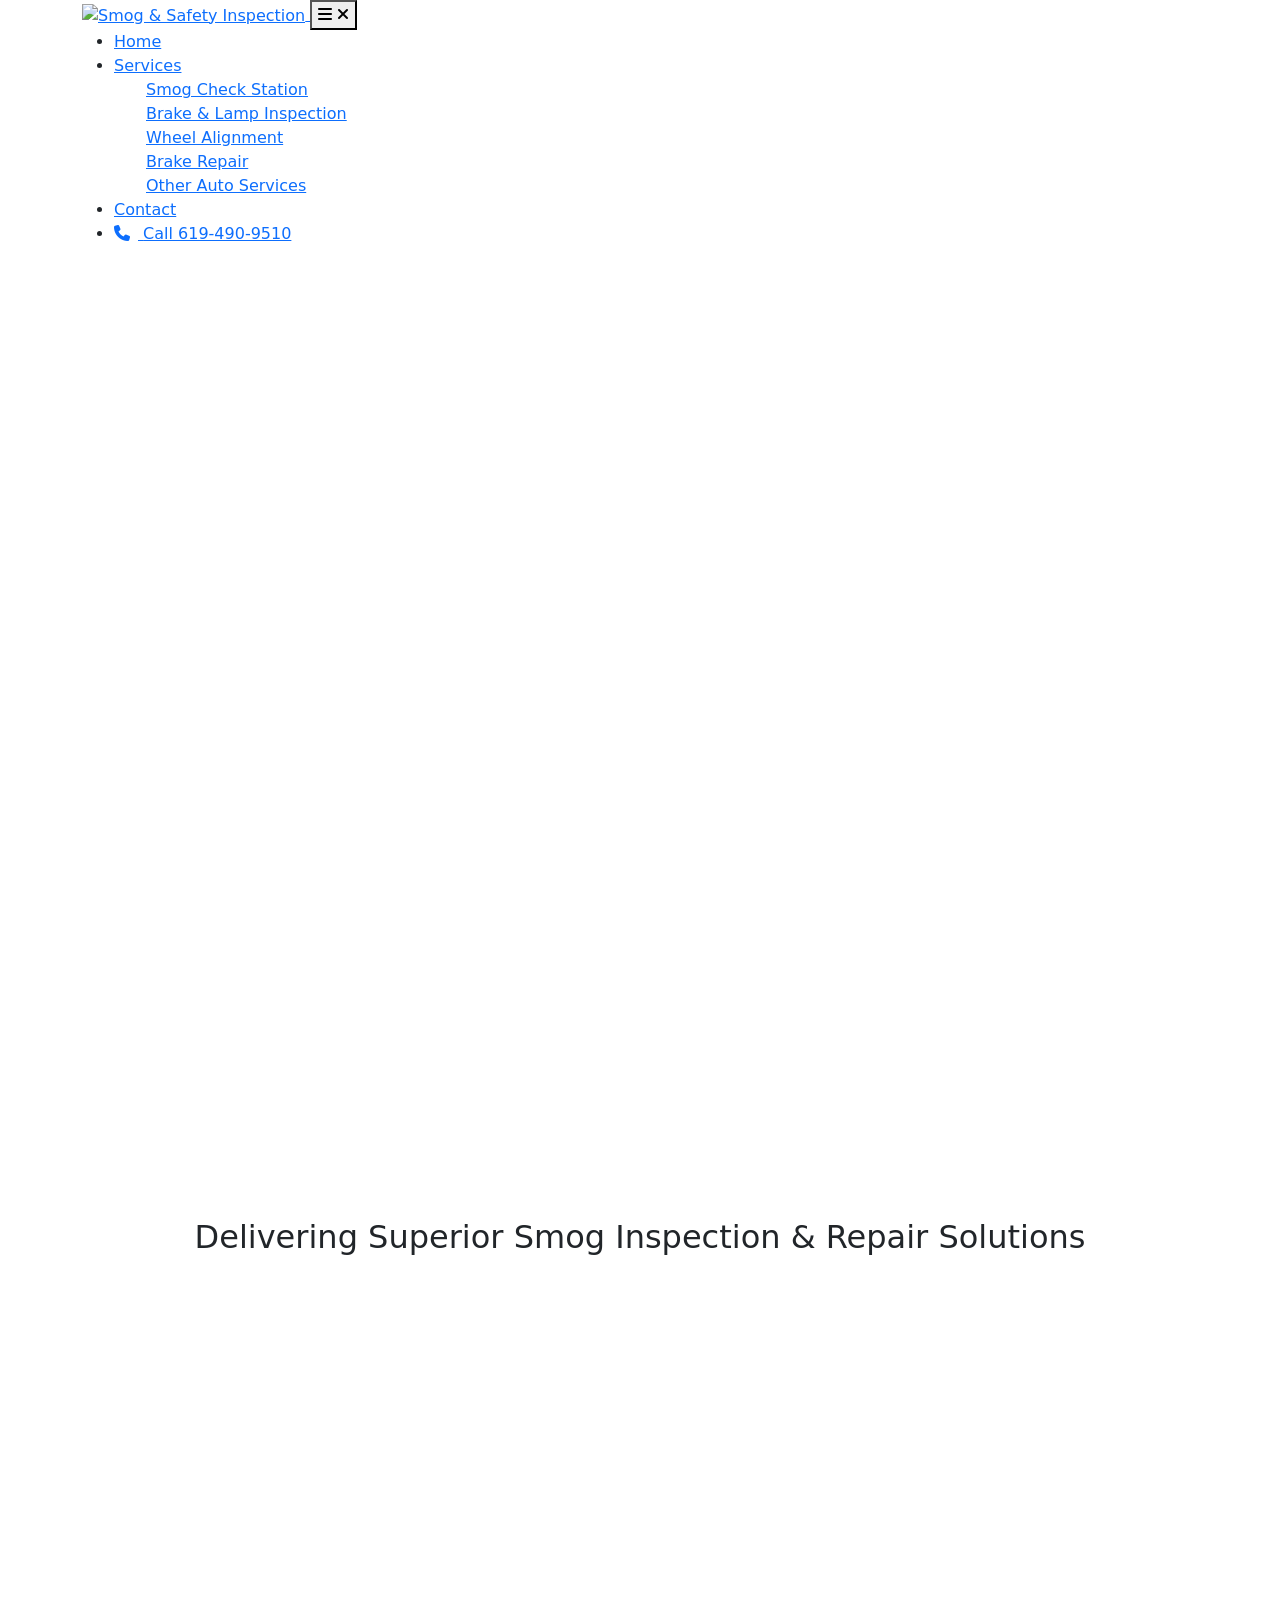
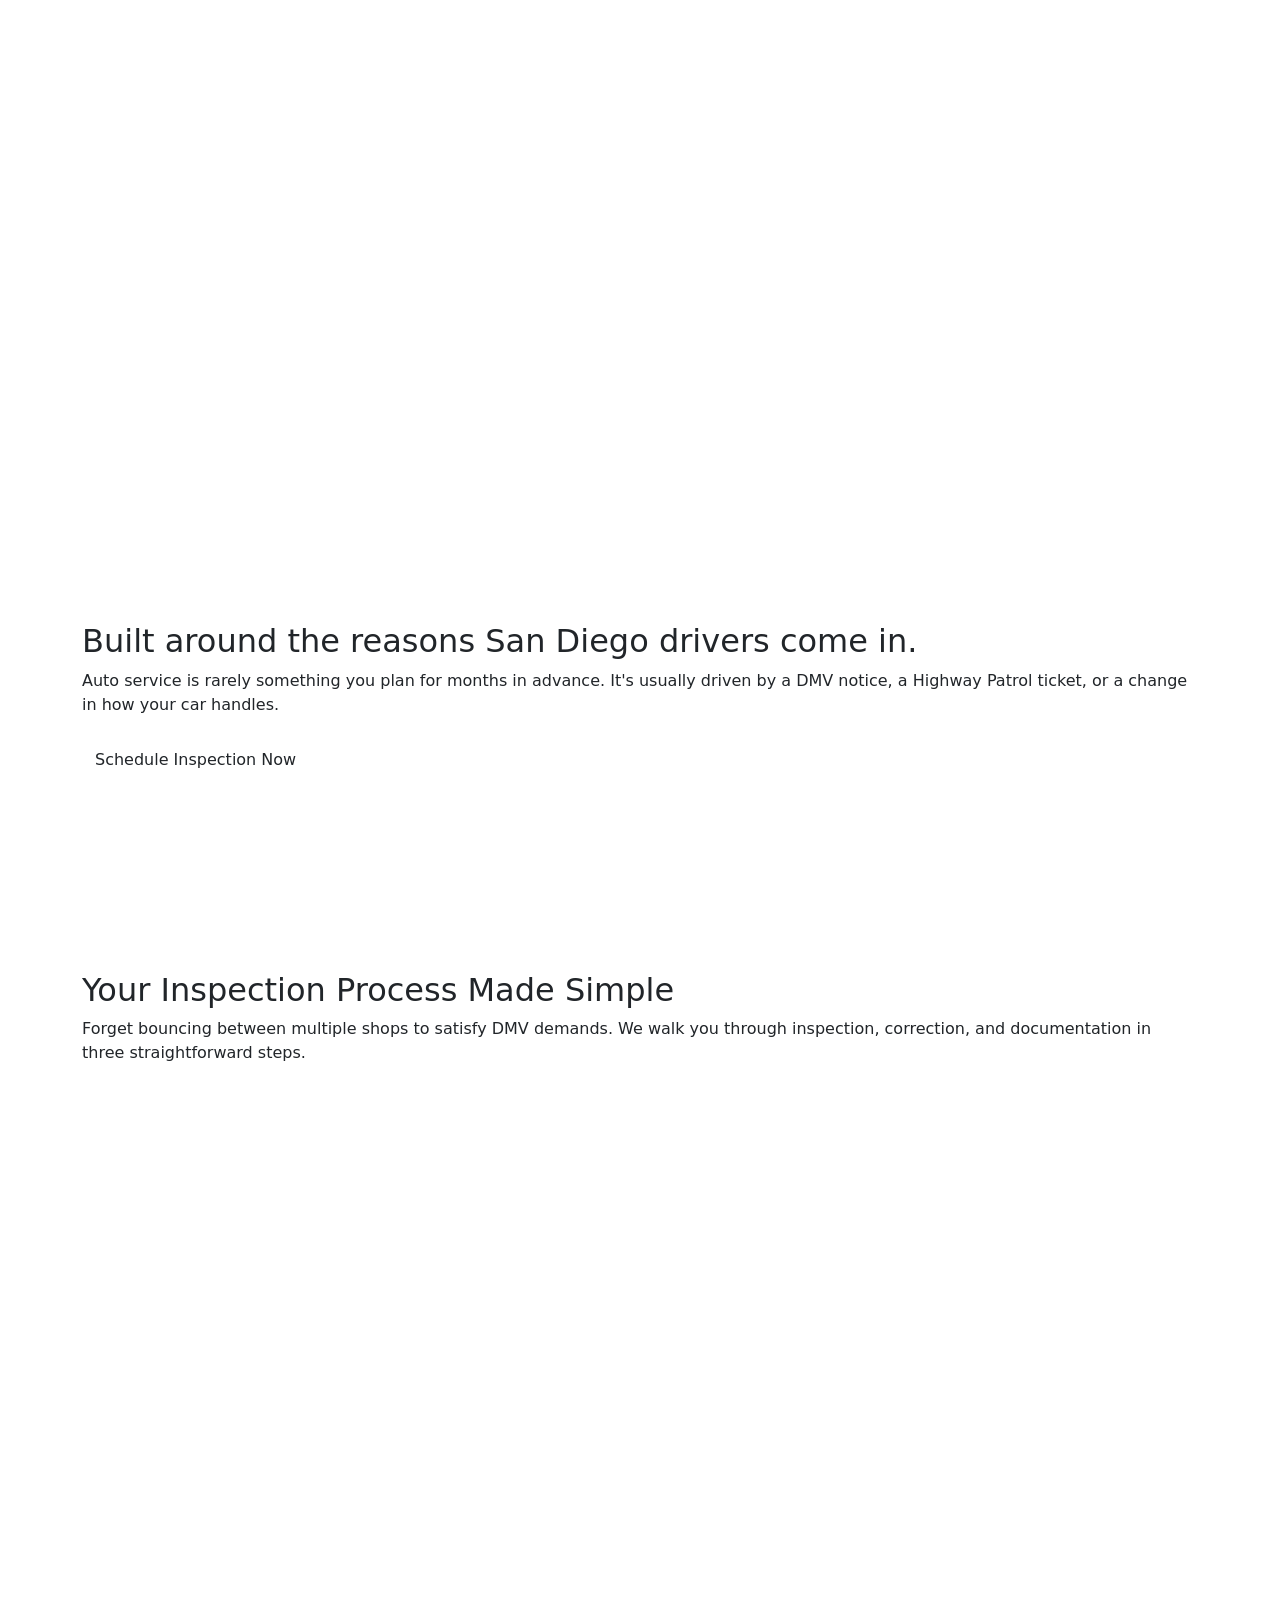
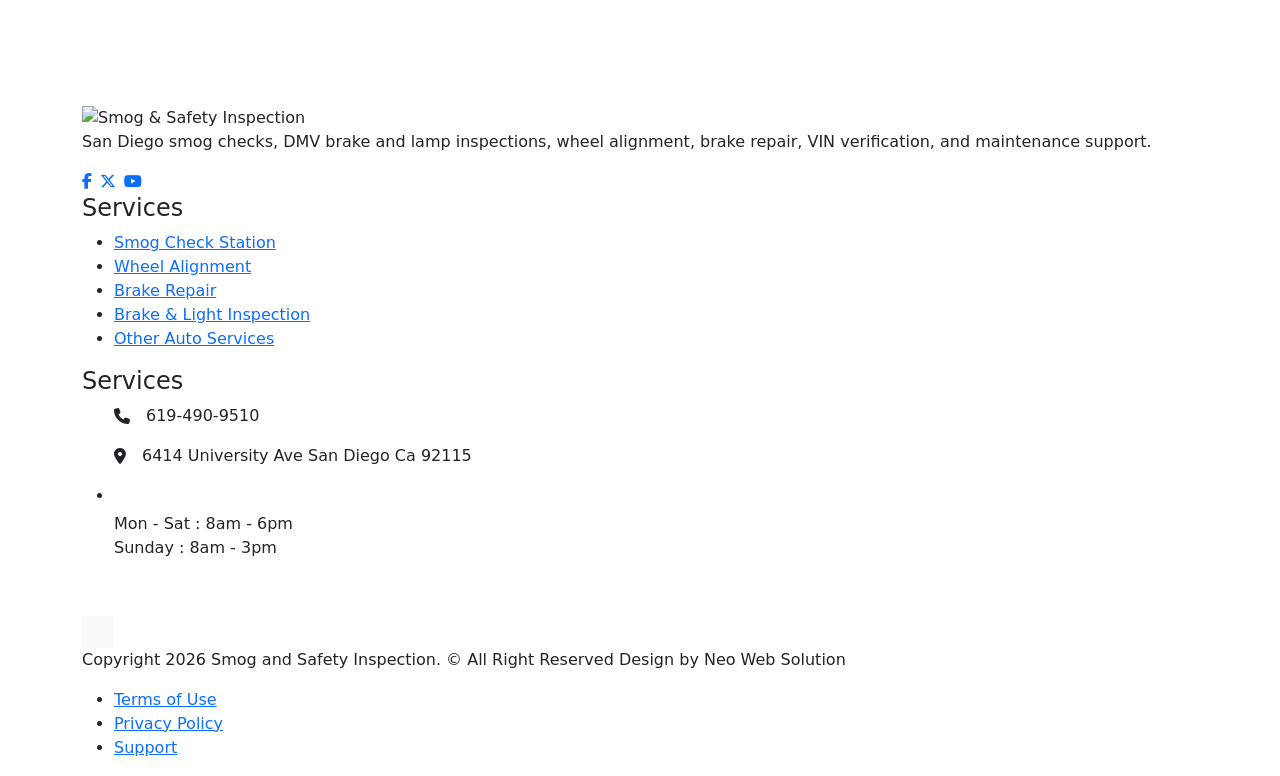
==== index.html @ 1132e5e1 "Add files via upload" ====
<!DOCTYPE html>
<html lang="en">

<head>
  <meta charset="UTF-8">
  <meta name="viewport" content="width=device-width, initial-scale=1.0">
  <title>San Diego STAR Smog Check &amp; Brake &amp; Lamp Inspection | Smog And Safety Inspection</title>
  <meta name="description"
    content="Certified STAR smog checks, DMV brake and lamp inspections, wheel alignment, and auto repairs in San Diego, CA. Quality service done quickly and right.">
  <link href="https://cdn.jsdelivr.net/npm/bootstrap@5.3.3/dist/css/bootstrap.min.css" rel="stylesheet"
    integrity="sha384-QWTKZyjpPEjISv5WaRU9OFeRpok6YctnYmDr5pNlyT2bRjXh0JMhjY6hW+ALEwIH" crossorigin="anonymous">
  <link href="https://unpkg.com/aos@2.3.1/dist/aos.css" rel="stylesheet">
  <link href="https://cdnjs.cloudflare.com/ajax/libs/font-awesome/6.6.0/css/all.min.css" rel="stylesheet">
  <link rel="stylesheet" href="assets/css/index.css?v=1.2">
  <style>
    .hero-stacked {
      background-image: url(assets/images/hero_all.png);
      background-attachment: fixed;
      background-position: center;
      background-repeat: no-repeat;
      background-size: cover;
      position: relative;
      height: 70vh;
    }
  </style>
</head>

<body>

  <!-- Sticky Header Navigation -->
  <header>
    <div class="container nav-container">
      <a href="home.html" class="logo" id="logo-link">
        <img src="assets/images/logo.png" alt="Smog &amp; Safety Inspection" class="header-logo-img">
      </a>

      <button class="menu-toggle" aria-label="Toggle Menu" aria-expanded="false" id="menu-btn">
        <i class="fa-solid fa-bars burger-icon"></i>
        <i class="fa-solid fa-xmark close-icon d-none-init"></i>
      </button>

      <ul class="nav-menu" id="menu-list">
        <li class="nav-item active"><a href="home.html">Home</a></li>
        <li class="nav-item nav-dropdown" id="dropdown-menu">
          <a href="#">Services</a>
          <ul class="nav-dropdown-menu">
            <li class="dropdown-item"><a href="smog-check-station.html">Smog Check Station</a></li>
            <li class="dropdown-item"><a href="brake-and-lamp-inspection.html">Brake &amp; Lamp Inspection</a></li>
            <li class="dropdown-item"><a href="wheel-alignment.html">Wheel Alignment</a></li>
            <li class="dropdown-item"><a href="brake-repair.html">Brake Repair</a></li>
            <li class="dropdown-item"><a href="other-auto-services.html">Other Auto Services</a></li>
          </ul>
        </li>
        <li class="nav-item "><a href="contact.html">Contact</a></li>
        <li class="nav-item-cta">
          <a href="tel:619-490-9510" class="cta-header-btn" id="phone-cta">
            <i class="fa-solid fa-phone me-2"></i>
            <span>Call 619-490-9510</span>
          </a>
        </li>
      </ul>
    </div>
  </header>

  <!-- Hero Section -->
  <section class="hero-stacked" id="home-hero">
  </section>

  <section class="container pt-5">
    <div class="hero-inner-content" data-aos="fade-up">
      <div class="hero-subtitle-text">
        San Diego smog and DMV services</div>
      <h1 class="hero-title-text">
        Smog And Safety Inspection</h1>
      <p class="hero-desc-text">
        Fast help for drivers who need DMV smog testing, brake and lamp inspection, wheel alignment, brake repair,
        VIN verification, and maintenance support from one local shop.
      </p>

      <div class="badge-pill-container" class="badge-pill-container d-flex flex-wrap gap-2 mb-4">
        <div class="badge-pill"
          class="badge-pill bg-white-opacity border-white-opacity text-white px-3 py-2 rounded fs-7">
          <span>Licensed &amp; Certified</span>
        </div>
        <div class="badge-pill"
          class="badge-pill bg-white-opacity border-white-opacity text-white px-3 py-2 rounded fs-7">
          <span>Full Service DMV Provider</span>
        </div>
        <div class="badge-pill"
          class="badge-pill bg-white-opacity border-white-opacity text-white px-3 py-2 rounded fs-7">
          <span>6414 University Ave, San Diego, CA 92115</span>
        </div>
      </div>

      <div class="btn-group" class="btn-group d-flex gap-3 mb-4">
        <a href="tel:619-490-9510" class="btn btn-primary" id="hero-call-btn"
          class="btn btn-primary fw-bold bg-accent-mint text-bg-dark">Call Us: 619-490-9510</a>
      </div>

    </div>
  </section>

  <!-- Services Section -->
  <section class="section-padding" id="services-section">
    <div class="container">
      <div class="section-title-wrap text-center">
        <span class="badge">Our Services</span>
        <h2>Delivering Superior Smog Inspection &amp; Repair Solutions</h2>
      </div>

      <div class="grid-3">
        <!-- Card 1: Smog Check -->
        <div class="card" data-aos="fade-up" data-aos-delay="0">
          <div class="card-icon u-style-115">
            <svg width="32" height="32" viewBox="0 0 24 24" fill="none" xmlns="http://www.w3.org/2000/svg">
              <path
                d="M19 3H5c-1.1 0-2 .9-2 2v14c0 1.1.9 2 2 2h14c1.1 0 2-.9 2-2V5c0-1.1-.9-2-2-2zm-2 10h-4v4h-2v-4H7v-2h4V7h2v4h4v2z"
                fill="currentColor" />
            </svg>
          </div>
          <h3>Smog Check Station</h3>
          <p>For drivers who need California smog testing, registration renewal support, and clear next steps if the
            inspection finds an issue.</p>
          <a href="smog-check-station.html" class="card-link" id="home-card-smog">
            <span>View service &gt;</span>
          </a>
        </div>

        <!-- Card 2: Wheel Alignment -->
        <div class="card" data-aos="fade-up" data-aos-delay="100">
          <div class="card-icon u-style-115">
            <svg width="32" height="32" viewBox="0 0 24 24" fill="none" xmlns="http://www.w3.org/2000/svg">
              <path
                d="M12 2C6.48 2 2 6.48 2 12s4.48 10 10 10 10-4.48 10-10S17.52 2 12 2zm1 17.93c-3.95-.49-7-3.85-7-7.93 0-.62.08-1.21.21-1.79L9 15v1c0 1.1.9 2 2 2v1.93zm6.9-2.54c-.26-.81-1-1.39-1.9-1.39h-1v-3c0-.55-.45-1-1-1H8v-2h2c.55 0 1-.45 1-1V7h2c1.1 0 2-.9 2-2v-.41c2.93 1.19 5 4.06 5 7.41 0 2.08-.8 3.97-2.1 5.39z"
                fill="currentColor" />
            </svg>
          </div>
          <h3>Wheel Alignment</h3>
          <p>A symptom-led page for drivers who notice pulling, uneven tires, off-center steering, or handling changes
            after road impact.</p>
          <a href="wheel-alignment.html" class="card-link" id="home-card-alignment">
            <span>View service &gt;</span>
          </a>
        </div>

        <!-- Card 3: Brake & Lamp Inspection -->
        <div class="card" data-aos="fade-up" data-aos-delay="200">
          <div class="card-icon u-style-115">
            <svg width="32" height="32" viewBox="0 0 24 24" fill="none" xmlns="http://www.w3.org/2000/svg">
              <path
                d="M12 22c5.52 0 10-4.48 10-10S17.52 2 12 2 2 6.48 2 12s4.48 10 10 10zm1-17.93c3.95.49 7 3.85 7 7.93s-3.05 7.44-7 7.93V4.07z"
                fill="currentColor" />
            </svg>
          </div>
          <h3>Brake &amp; Lamp Inspection</h3>
          <p>Focused inspection support for revived salvage registration, lighting equipment checks, brake condition,
            and related repair paths.</p>
          <a href="brake-and-lamp-inspection.html" class="card-link" id="home-card-brake-lamp">
            <span>View service &gt;</span>
          </a>
        </div>

        <!-- Card 4: Brake Repair -->
        <div class="card" data-aos="fade-up" data-aos-delay="300">
          <div class="card-icon u-style-115">
            <svg width="32" height="32" viewBox="0 0 24 24" fill="none" xmlns="http://www.w3.org/2000/svg">
              <path
                d="M12 2C6.48 2 2 6.48 2 12s4.48 10 10 10 10-4.48 10-10S17.52 2 12 2zm0 18c-3.31 0-6-2.69-6-6s2.69-6 6-6 6 2.69 6 6-2.69 6-6 6z"
                fill="currentColor" />
            </svg>
          </div>
          <h3>Brake Repair</h3>
          <p>Safety-first repair page for brake noise, worn pads, rotor concerns, weak stopping, vibration, and
            DMV-related correction work.</p>
          <a href="brake-repair.html" class="card-link" id="home-card-brake-repair">
            <span>View service &gt;</span>
          </a>
        </div>

        <!-- Card 5: Other Auto Services -->
        <div class="card" data-aos="fade-up" data-aos-delay="400">
          <div class="card-icon u-style-115">
            <svg width="32" height="32" viewBox="0 0 24 24" fill="none" xmlns="http://www.w3.org/2000/svg">
              <path
                d="M22.7 19l-9.1-9.1c.9-2.3.4-5-1.5-6.9-2-2-5-2.4-7.4-1.3L9 6 6 9 1.6 4.3C.5 6.7.9 9.8 2.9 11.8c1.9 1.9 4.6 2.4 6.9 1.5l9.1 9.1c.4.4 1 .4 1.4 0l2.3-2.3c.5-.4.5-1.1.1-1.6z"
                fill="currentColor" />
            </svg>
          </div>
          <h3>Other Auto Services</h3>
          <p>Support for routine maintenance, VIN verification, repair needs discovered during inspection, and broader
            auto service requests.
          </p>
          <a href="other-auto-services.html" class="card-link" id="home-card-other-auto">
            <span>View service &gt;</span>
          </a>
        </div>
        <!-- Card 6: Clean Truck Check -->
        <div class="card" data-aos="fade-up" data-aos-delay="400">
          <div class="card-icon u-style-115">
            <svg width="32" height="32" viewBox="0 0 24 24" fill="none" xmlns="http://www.w3.org/2000/svg">
              <path
                d="M22.7 19l-9.1-9.1c.9-2.3.4-5-1.5-6.9-2-2-5-2.4-7.4-1.3L9 6 6 9 1.6 4.3C.5 6.7.9 9.8 2.9 11.8c1.9 1.9 4.6 2.4 6.9 1.5l9.1 9.1c.4.4 1 .4 1.4 0l2.3-2.3c.5-.4.5-1.1.1-1.6z"
                fill="currentColor" />
            </svg>
          </div>
          <h3>Clean Truck Check</h3>
          <p>Navigating California’s emissions regulations can feel overwhelming. Our experienced team ensures your
            heavy-duty vehicle meets all current Clean Truck Check requirements.
          </p>
          <a href="other-auto-services.html" class="card-link" id="home-card-other-auto">
            <span>View service &gt;</span>
          </a>
        </div>
      </div>
    </div>
  </section>

  <!-- Quick Info Row -->
  <section class="container stats-container mb-5">
    <div class="text-center" data-aos="fade-up" data-aos-delay="100">
      <img src="assets/images/california_license.png" alt="State of California Smog Check License Badge">
    </div>
  </section>

  <!-- Common Driver Checklist -->
  <section class="section-padding u-style-116">
    <div class="container grid-2">
      <div>
        <span class="badge">Common driver needs</span>
        <h2>Built around the reasons San Diego drivers come in.</h2>
        <p class="mb-4">
          Auto service is rarely something you plan for months in advance. It's usually driven by a DMV notice, a
          Highway Patrol ticket, or a change in how your car handles.
        </p>
        <a href="contact.html" class="btn btn-orange u-style-117" id="checklist-cta">Schedule Inspection Now</a>
      </div>
      <div>
        <div class="checklist-grid">
          <div class="checklist-item-box" data-aos="fade-left" data-aos-delay="50">
            <i class="fa-solid fa-circle-check text-primary-blue fs-5 flex-shrink-0 mt-1"></i>
            <span>Revived salvage title check</span>
          </div>
          <div class="checklist-item-box" data-aos="fade-left" data-aos-delay="100">
            <i class="fa-solid fa-circle-check text-primary-blue fs-5 flex-shrink-0 mt-1"></i>
            <span>DMV smog check certificate</span>
          </div>
          <div class="checklist-item-box" data-aos="fade-left" data-aos-delay="150">
            <i class="fa-solid fa-circle-check text-primary-blue fs-5 flex-shrink-0 mt-1"></i>
            <span>DMV brake &amp; light compliance</span>
          </div>
          <div class="checklist-item-box" data-aos="fade-left" data-aos-delay="200">
            <i class="fa-solid fa-circle-check text-primary-blue fs-5 flex-shrink-0 mt-1"></i>
            <span>CHP warning corrections</span>
          </div>
          <div class="checklist-item-box" data-aos="fade-left" data-aos-delay="250">
            <i class="fa-solid fa-circle-check text-primary-blue fs-5 flex-shrink-0 mt-1"></i>
            <span>30/60/90K maintenance</span>
          </div>
          <div class="checklist-item-box" data-aos="fade-left" data-aos-delay="300">
            <i class="fa-solid fa-circle-check text-primary-blue fs-5 flex-shrink-0 mt-1"></i>
            <span>Wheel alignment symptoms</span>
          </div>
        </div>
      </div>
    </div>
  </section>

  <!-- Process Timeline Section -->
  <section class="info-section section-padding" id="process-section">
    <div class="container grid-2">
      <div>
        <span class="badge">How We Work</span>
        <h2>Your Inspection Process Made Simple</h2>
        <p class="mb-4">
          Forget bouncing between multiple shops to satisfy DMV demands. We walk you through inspection, correction, and
          documentation in three straightforward steps.
        </p>
        <ul class="feature-list">
          <li data-aos="fade-up" data-aos-delay="100">
            <i class="fa-solid fa-circle-check text-primary-blue fs-5 flex-shrink-0 mt-1"></i>
            <div>
              <strong>1. Bring Vehicle &amp; Paperwork</strong>
              <p>Drive in with your DMV letters, CHP registration warnings, or current failed certificates.</p>
            </div>
          </li>
          <li data-aos="fade-up" data-aos-delay="200">
            <i class="fa-solid fa-circle-check text-primary-blue fs-5 flex-shrink-0 mt-1"></i>
            <div>
              <strong>2. Certified Diagnostic &amp; Test</strong>
              <p>Our certified technicians execute visual, functional, and tailpipe checks immediately.</p>
            </div>
          </li>
          <li data-aos="fade-up" data-aos-delay="300">
            <i class="fa-solid fa-circle-check text-primary-blue fs-5 flex-shrink-0 mt-1"></i>
            <div>
              <strong>3. Direct DMV Update</strong>
              <p>We transmit smog data directly to the DMV system, providing you with certificates for smooth
                completion.</p>
            </div>
          </li>
        </ul>
      </div>

      <div class="info-panel" data-aos="fade-left">
        <h3>Operational Hours</h3>
        <ul class="hours-list">
          <li>
            <span class="hours-day">Monday - Saturday</span>
            <span class="hours-time">8:00 AM - 6:00 PM</span>
          </li>
          <li>
            <span class="hours-day">Sunday</span>
            <span class="hours-time">8:00 AM - 3:00 PM</span>
          </li>
        </ul>
        <div class="mt-4">
          <a href="tel:619-490-9510" class="btn btn-orange w-100" id="hours-call-cta">Call Us Direct to
            Confirm Queue</a>
        </div>
      </div>
    </div>
  </section>

  <!-- Who We Are Section -->
  <section class="section-padding info-section">
    <div class="container">
      <div class="row align-items-center g-5">

        <!-- Left Column: Content -->
        <div class="col-lg-7" data-aos="fade-right">
          <span class="badge">Who We Are</span>
          <h2 class="mt-2 mb-3">Smog &amp; Repair Services You Can Rely On</h2>
          <p>
            Introducing Smog And Safety Inspection, your trusted choice in San Diego County. For over 12 years, we've
            been serving San Diego, CA, renowned for our swift and efficient smog testing services. With a sole focus on
            smog testing, we offer short wait times, no appointments necessary (though available upon request), and an
            enticing deal: $46.75 Smog Coupon Pass or a free retest for 2000 and newer vehicles within 30 days of the
            initial test, with an additional $8.25 certificate fee. For 1999 and older vehicles, add $10. This exclusive
            offer, not combinable with other coupons, requires coupon presentation. We cover all your smog testing
            needs, including DMV Smog Inspection and Diesel Smog Check. Trust us for your smog testing needs in San
            Diego County.
          </p>
          <div class="d-flex flex-wrap gap-3 mt-4">
            <div class="footer-badge-cali">
              <div class="star-badge-cali-title">State of California</div>
              <div class="star-badge-cali-subtitle">Licensed</div>
              <div class="star-badge-cali-bold">SMOG CHECK</div>
              <div class="star-badge-cali-footer">TEST &amp; REPAIR STATION</div>
            </div>
          </div>
        </div>

        <!-- Right Column: Image -->
        <div class="col-lg-5" data-aos="fade-left">
          <img src="assets/images/smog-check-station-1.jpg" alt="Smog and Safety Inspection Technicians"
            class="img-fluid rounded shadow-lg">
        </div>

      </div>
    </div>
  </section>

  <!-- Accordion FAQ Section -->
  <section class="section-padding" id="faq-section">
    <div class="container grid-2 u-style-119" data-aos="fade-up">
      <div>
        <span class="badge">Common questions</span>
        <h2>Learn More About Safety Inspections</h2>
        <p class="u-style-120">
          Have questions about your upcoming California DMV inspection? Check our answers below or give our technicians
          a direct call.
        </p>
        <a href="tel:619-490-9510" class="btn btn-orange u-style-117" id="faq-call-cta">Speak With a Technician</a>
      </div>
      <div>
        <div class="accordion" data-aos="fade-left">
          <!-- Item 1 -->
          <div class="accordion-item">
            <div class="accordion-header">
              <h4>Who needs a smog inspection in California?</h4>
              <div class="accordion-icon">&#9662;</div>
            </div>
            <div class="accordion-content">
              <p>Most California vehicles need a smog inspection during registration renewal or when entering the state.
                Some newer models and special vehicle classes may be exempt.</p>
            </div>
          </div>
          <!-- Item 2 -->
          <div class="accordion-item">
            <div class="accordion-header">
              <h4>When is a brake and lamp inspection needed?</h4>
              <div class="accordion-icon">&#9662;</div>
            </div>
            <div class="accordion-content">
              <p>Brake and lamp inspections are commonly needed for revived salvage title work and may also come up
                during DMV or CHP follow-up situations.</p>
            </div>
          </div>
          <!-- Item 3 -->
          <div class="accordion-item">
            <div class="accordion-header">
              <h4>What are common signs of wheel alignment problems?</h4>
              <div class="accordion-icon">&#9662;</div>
            </div>
            <div class="accordion-content">
              <p>Pulling to one side, uneven tire wear, an off-center steering wheel, and poor handling are common
                reasons to schedule an alignment check.</p>
            </div>
          </div>
          <!-- Item 4 -->
          <div class="accordion-item">
            <div class="accordion-header">
              <h4>What are signs a vehicle needs brake repair?</h4>
              <div class="accordion-icon">&#9662;</div>
            </div>
            <div class="accordion-content">
              <p>Squeaking, grinding, vibration, a soft brake pedal, longer stopping distance, or a brake warning light
                are all reasons to have the vehicle checked.</p>
            </div>
          </div>
          <!-- Item 5 -->
          <div class="accordion-item">
            <div class="accordion-header">
              <h4>Does the shop handle inspection-related repairs?</h4>
              <div class="accordion-icon">&#9662;</div>
            </div>
            <div class="accordion-content">
              <p>Yes. Smog and Safety Inspection presents a broad service mix that includes smog checks, brake and lamp
                inspections, brake repair, alignment, maintenance, VIN verification, and inspection support.</p>
            </div>
          </div>
          <!-- Item 6 -->
          <div class="accordion-item">
            <div class="accordion-header">
              <h4>What is the fastest way to book?</h4>
              <div class="accordion-icon">&#9662;</div>
            </div>
            <div class="accordion-content">
              <p>Call 619-490-9510 and describe whether you need smog, brake and lamp inspection, alignment, brake
                repair, VIN verification, or another service.</p>
            </div>
          </div>
        </div>
      </div>
    </div>
  </section>

  <!-- Map Frame -->
  <section class="map-section-wrapper">
    <div class="map-container map-container-iframe" data-aos="fade-up">
      <iframe
        src="https://www.google.com/maps/embed?pb=!1m18!1m12!1m3!1d3356.2427848695027!2d-117.0601614234731!3d32.75924297367807!2m3!1f0!2f0!3f0!3m2!1i1024!2i768!4f13.1!3m3!1m2!1s0x80d9513361e6878b%3A0xe6a8360d5bfa75b5!2s6414%20University%20Ave%2C%20San%20Diego%2C%20CA%2092115!5e0!3m2!1sen!2sus!4v1721025555555!5m2!1sen!2sus"
        allowfullscreen="" loading="lazy"></iframe>
    </div>
  </section>

  <!-- Next Step CTA -->
  <section class="next-step-cta" data-aos="zoom-in">
    <div class="container next-step-grid">
      <div class="next-step-content">
        <h5>Need the next step?</h5>
        <h2>Call the shop and explain what your DMV notice, vehicle, or dashboard warning is indicating.</h2>
        <p>Smog and Safety Inspection can help direct you to the right service, including smog testing, brake and lamp
          inspections, brake repair, wheel alignment, VIN verification, maintenance, and more.</p>
      </div>
      <div class="next-step-buttons">
        <a href="tel:619-490-9510" class="btn btn-black" id="cta-footer-call">Call 619-490-9510</a>
        <a href="https://maps.google.com/?q=6414+University+Ave,+San+Diego,+CA+92115" target="_blank"
          class="btn btn-white" id="cta-footer-directions">Get directions</a>
      </div>
    </div>
  </section>

  <!-- Footer -->
  <footer>
    <div class="container">
      <div class="footer-grid footer-grid-four-cols">
        <!-- Col 1 -->
        <div class="footer-col">
          <img src="assets/images/logo.png" alt="Smog &amp; Safety Inspection" class="footer-logo-img">
          <p class="footer-desc text-silver fs-6">
            San Diego smog checks, DMV brake and lamp inspections, wheel alignment, brake repair, VIN verification, and
            maintenance support.
          </p>
          <div class="d-flex gap-2 mt-3">
            <a href="#" class="footer-social-link">
              <i class="fa-brands fa-facebook-f"></i>
            </a>
            <a href="#" class="footer-social-link">
              <i class="fa-brands fa-x-twitter"></i>
            </a>
            <a href="#" class="footer-social-link">
              <i class="fa-brands fa-youtube"></i>
            </a>
          </div>
        </div>

        <!-- Col 2 -->
        <div class="footer-col">
          <h4>Services</h4>
          <ul class="footer-links">
            <li><a href="smog-check-station.html">Smog Check Station</a></li>
            <li><a href="wheel-alignment.html">Wheel Alignment</a></li>
            <li><a href="brake-repair.html">Brake Repair</a></li>
            <li><a href="brake-and-lamp-inspection.html">Brake &amp; Light Inspection</a></li>
            <li><a href="other-auto-services.html">Other Auto Services</a></li>
          </ul>
        </div>

        <!-- Col 3 -->
        <div class="footer-col">
          <h4>Services</h4>
          <ul class="footer-links pe-none">
            <li class="d-flex align-items-center gap-2 mb-3 text-silver">
              <i class="fa-solid fa-phone text-primary-blue me-2"></i>
              <span>619-490-9510</span>
            </li>
            <li class="d-flex align-items-start gap-2 mb-3 text-silver">
              <i class="fa-solid fa-location-dot text-primary-blue me-2 mt-1"></i>
              <span>6414 University Ave San Diego Ca 92115</span>
            </li>
            <li class="text-silver">
              <strong class="d-block text-white mb-1">Work Hours :</strong>
              <div class="fs-6">Mon - Sat : 8am - 6pm</div>
              <div class="fs-6">Sunday : 8am - 3pm</div>
            </li>
          </ul>
        </div>

        <!-- Col 4 -->
        <div class="footer-col d-flex flex-column gap-3 align-items-start">
          <!-- State of California Image-->
          <div class="footer-badge-cali">
            <img src="assets/images/california_license.png" alt="" class="img-fluid">
          </div>
          <!-- Logo -->
          <div class="footer-badge-logo">
            <span class="footer-badge-logo-text"><img src="assets/images/logo.png" alt=""
                class="img-fluid bg-light p-3"></span>
          </div>
        </div>
      </div>

      <div class="footer-bottom">
        <p>Copyright 2026 Smog and Safety Inspection. &copy; All Right Reserved Design by Neo Web Solution</p>
        <ul class="footer-legal-links">
          <li><a href="home.html">Terms of Use</a></li>
          <li><a href="home.html">Privacy Policy</a></li>
          <li><a href="home.html">Support</a></li>
        </ul>
      </div>
    </div>
  </footer>

  <script src="https://cdn.jsdelivr.net/npm/bootstrap@5.3.3/dist/js/bootstrap.bundle.min.js"
    integrity="sha384-YvpcrYf0tY3lHB60NNkmXc5s9fDVZLESaAA55NDzOxhy9GkcIdslK1eN7N6jIeHz"
    crossorigin="anonymous"></script>
  <script src="https://unpkg.com/aos@2.3.1/dist/aos.js"></script>
  <script src="assets/js/main.js"></script>
</body>

</html>
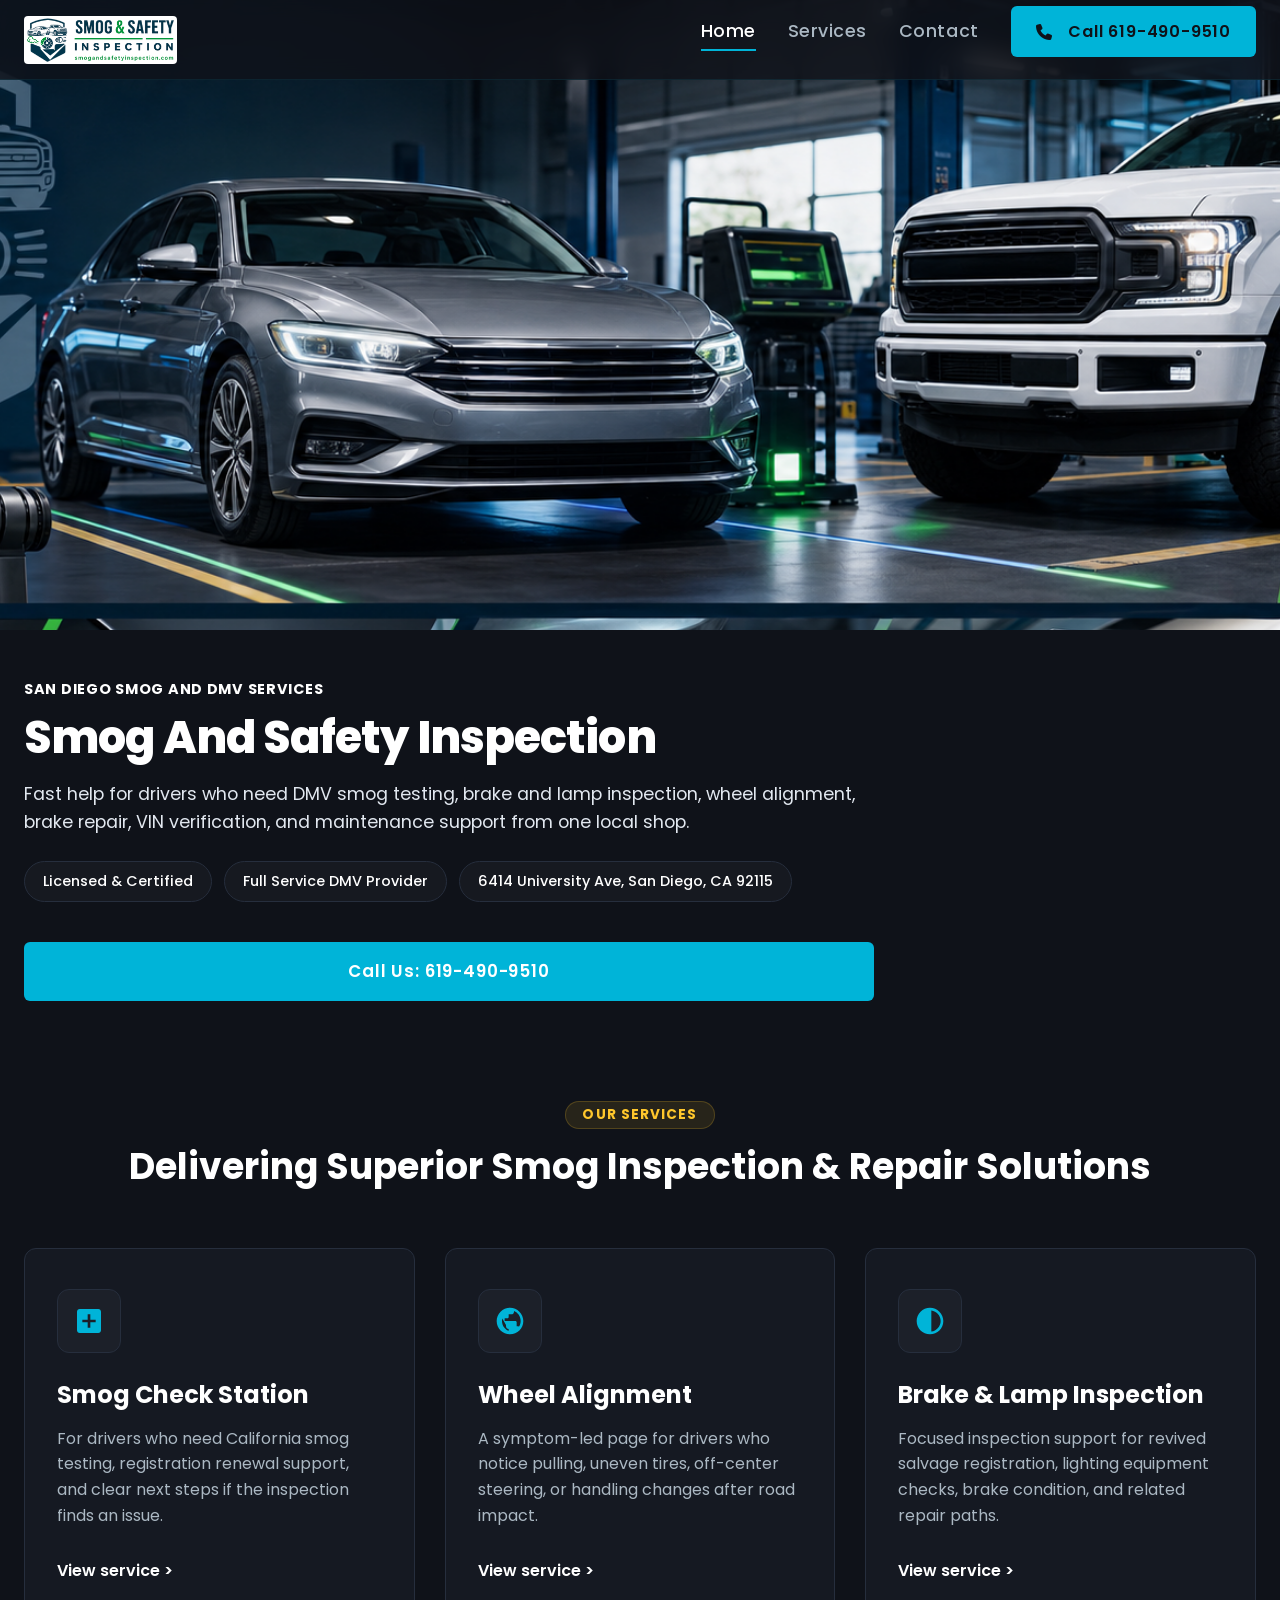
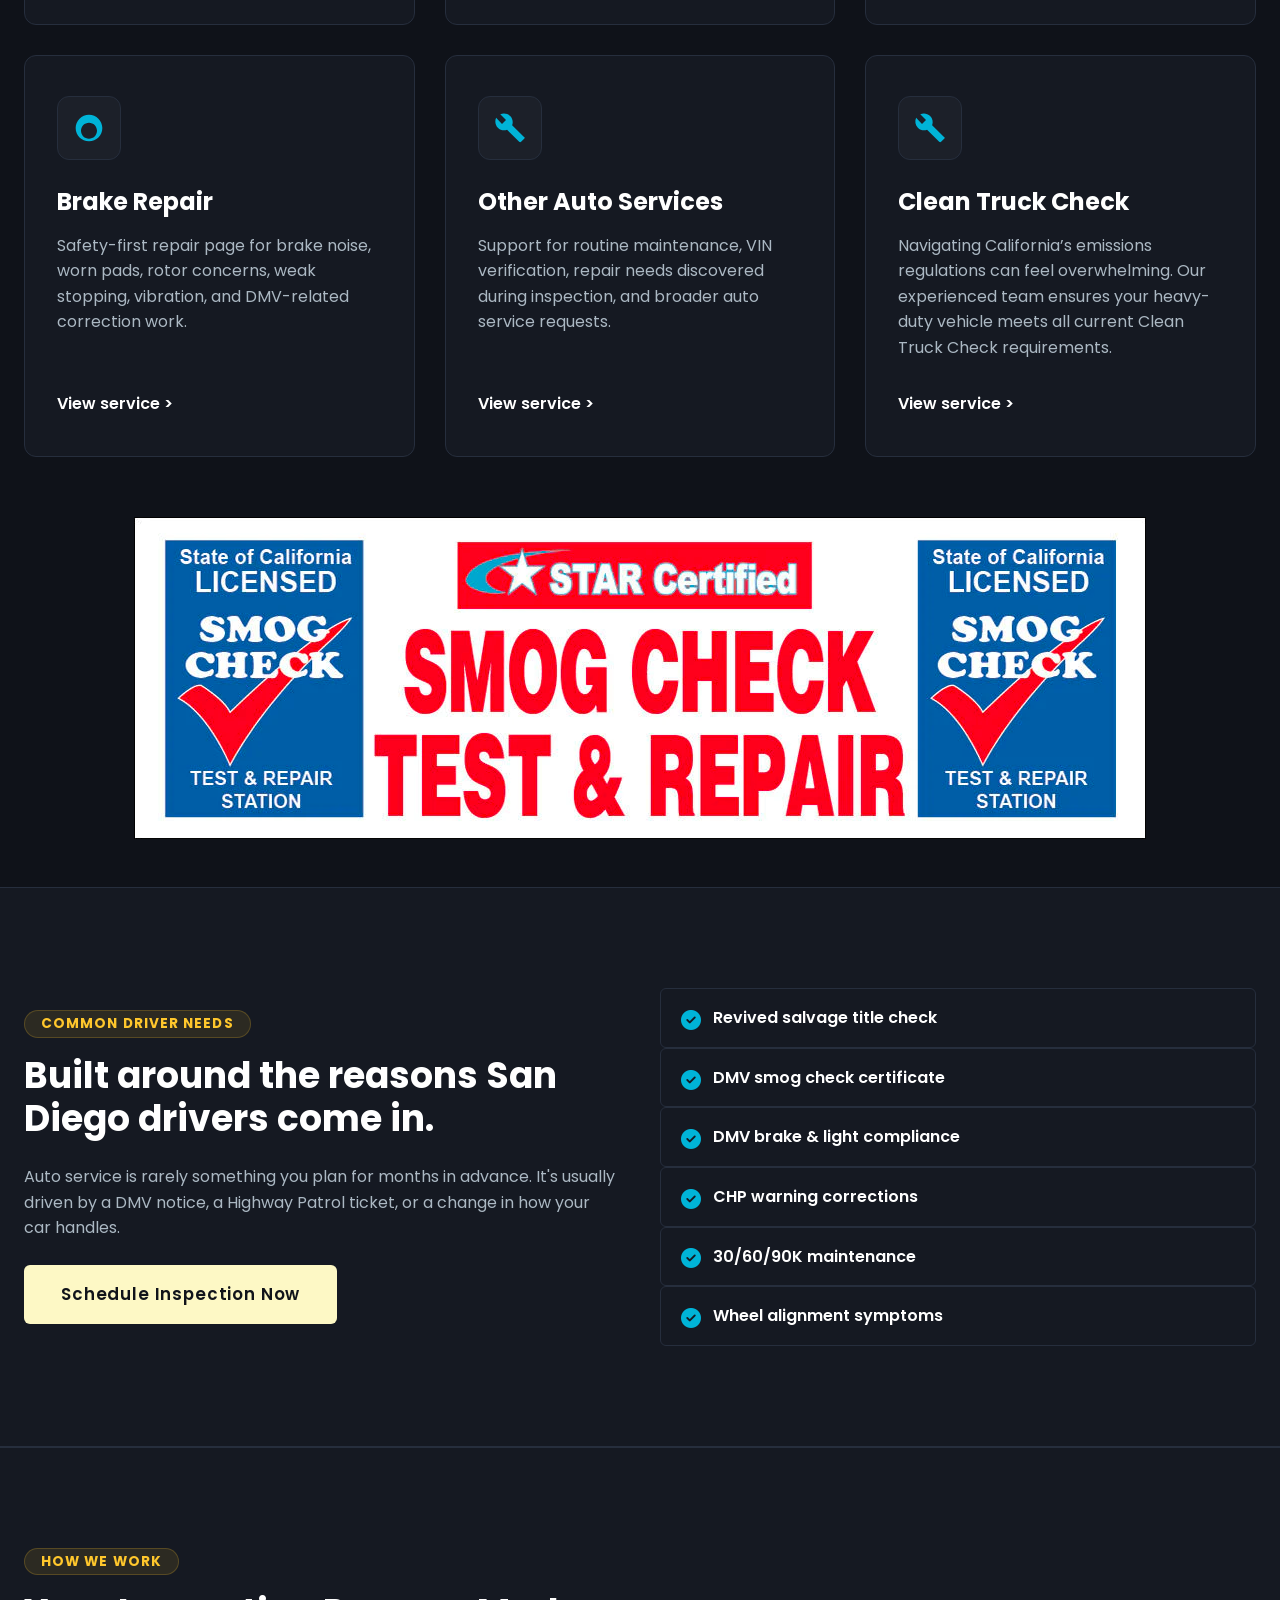
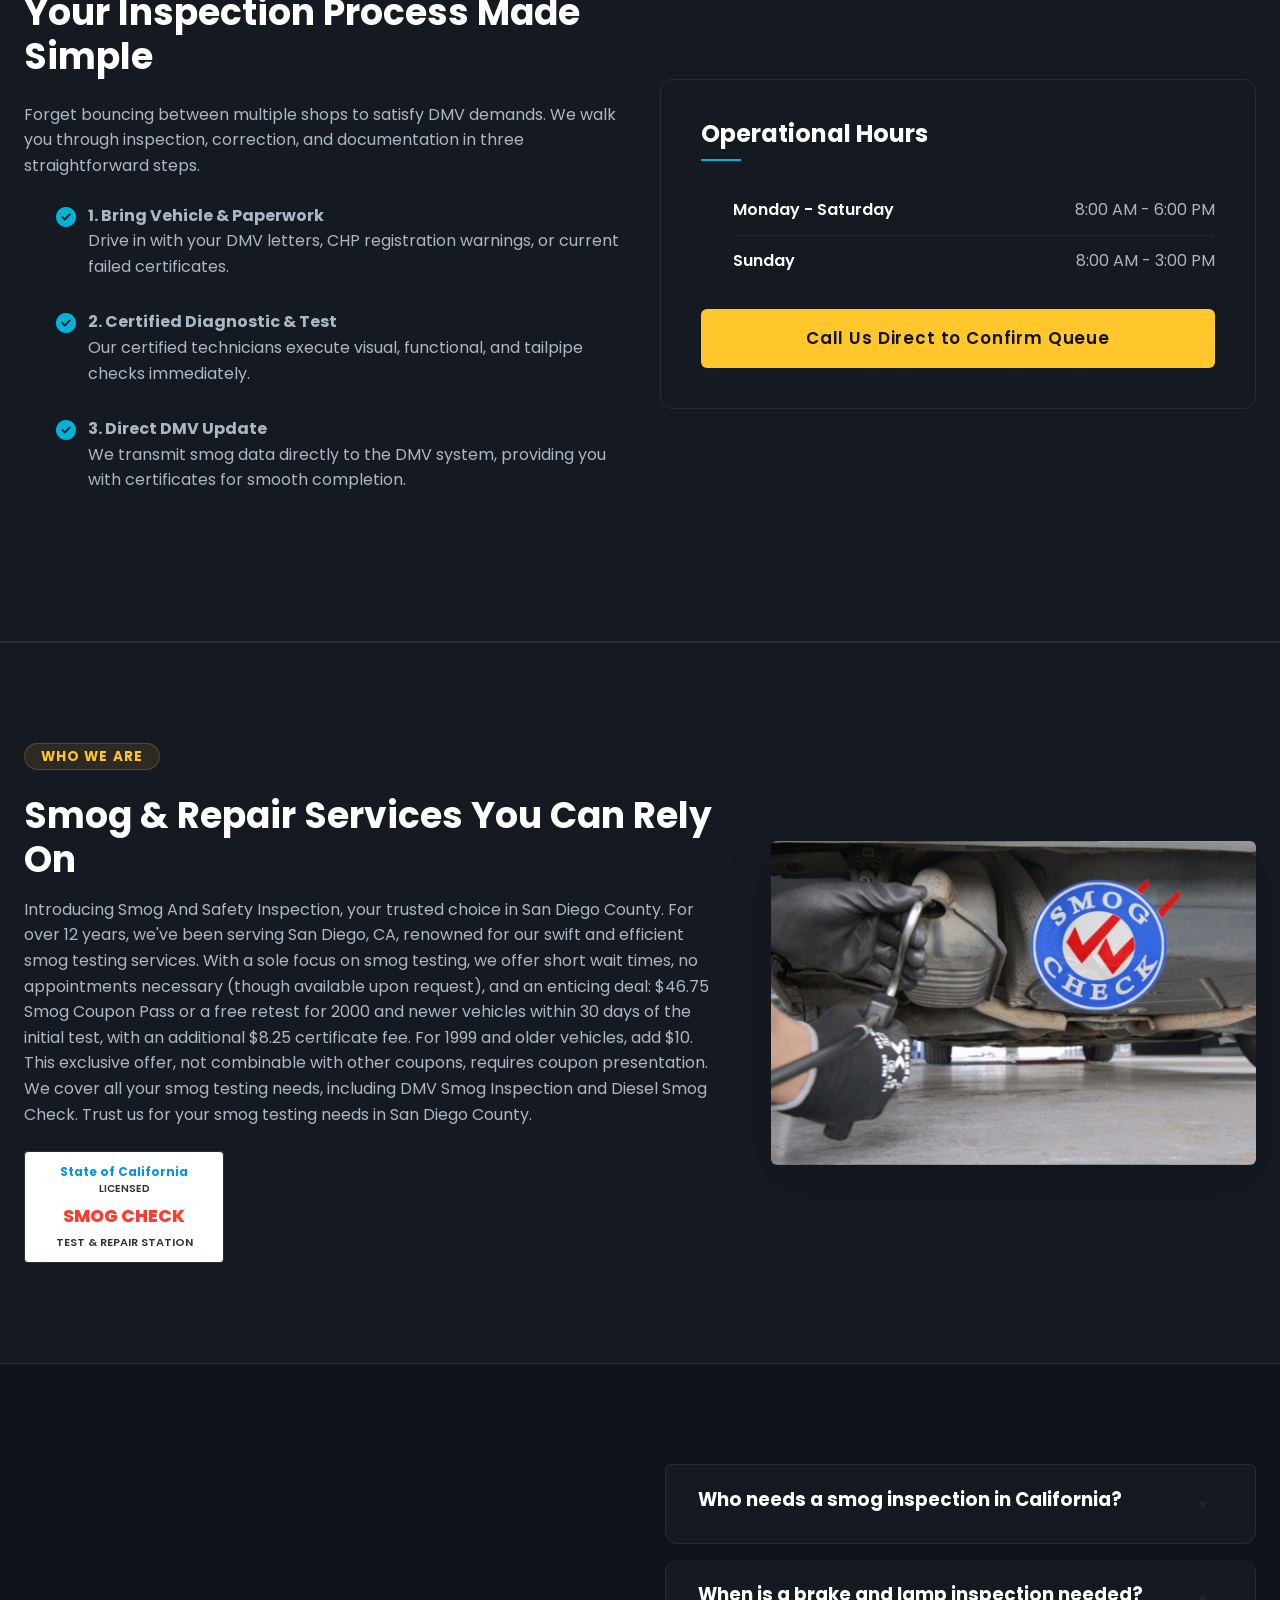
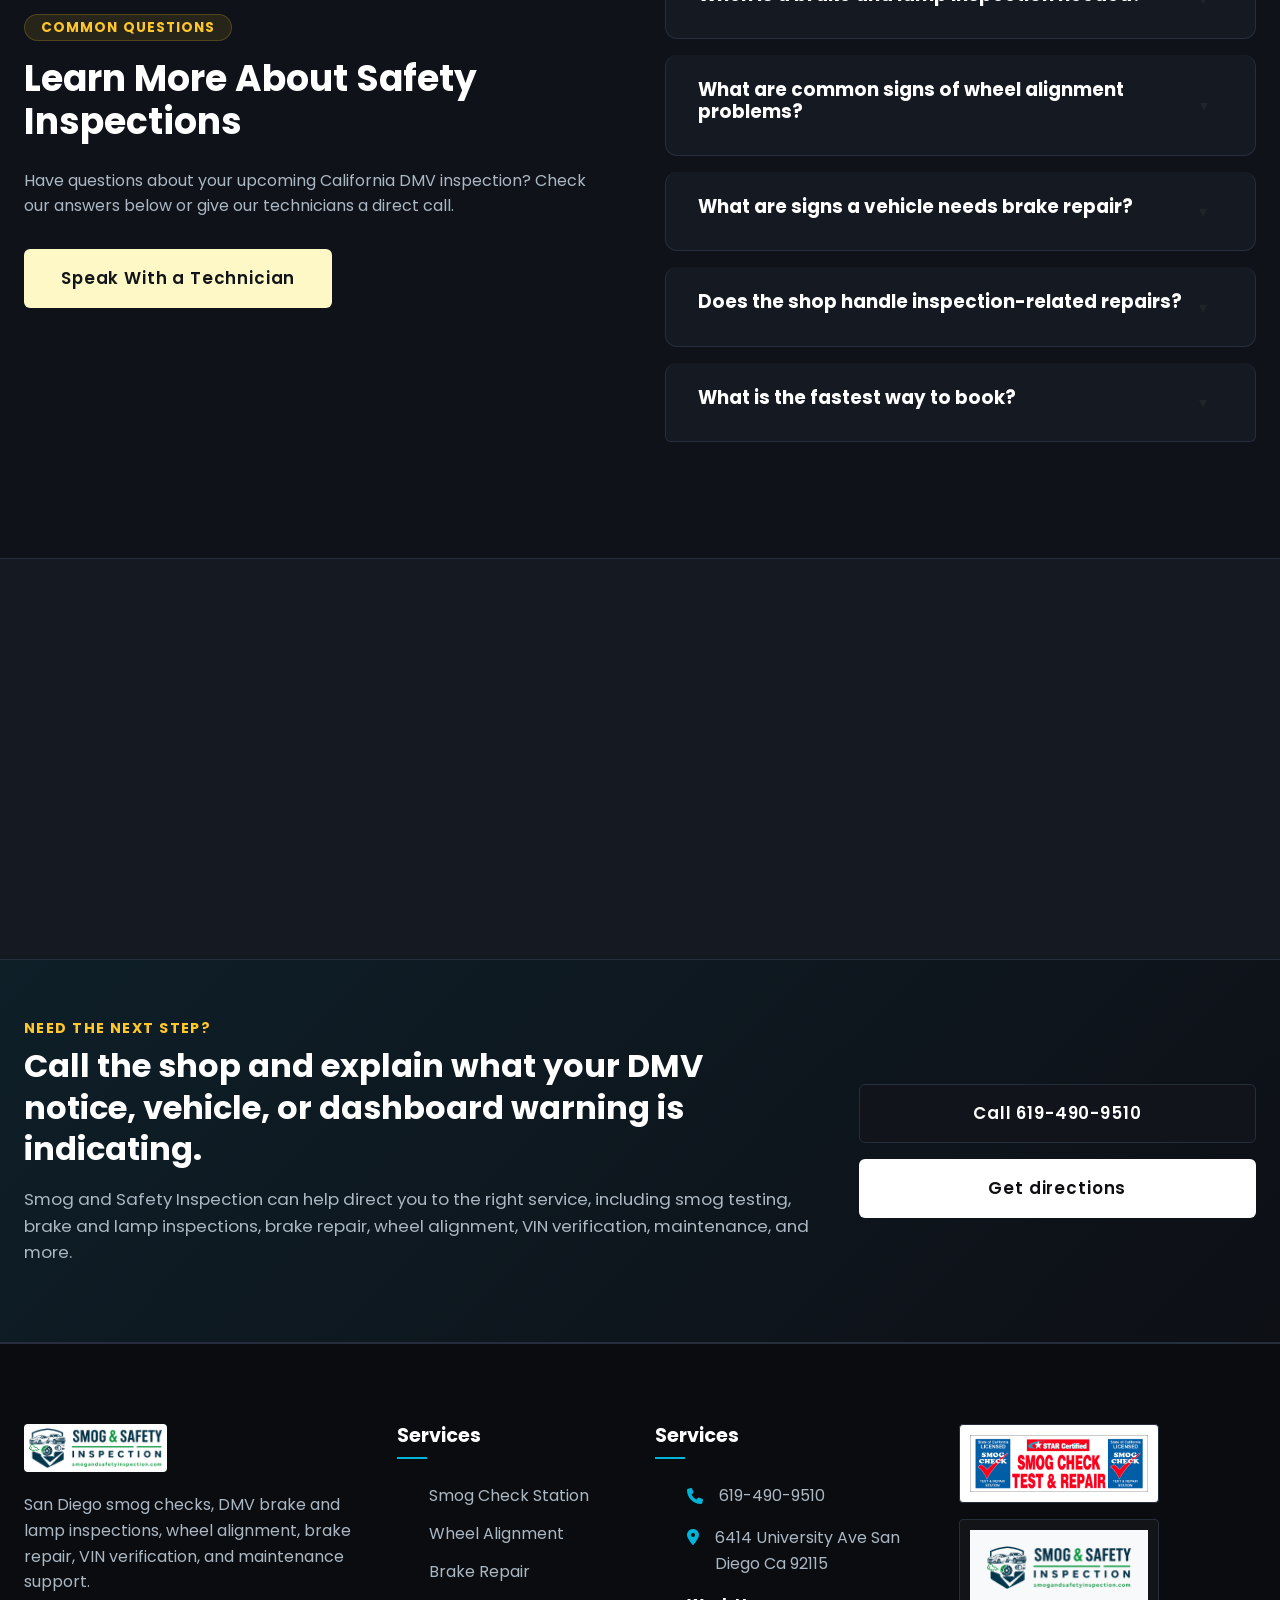
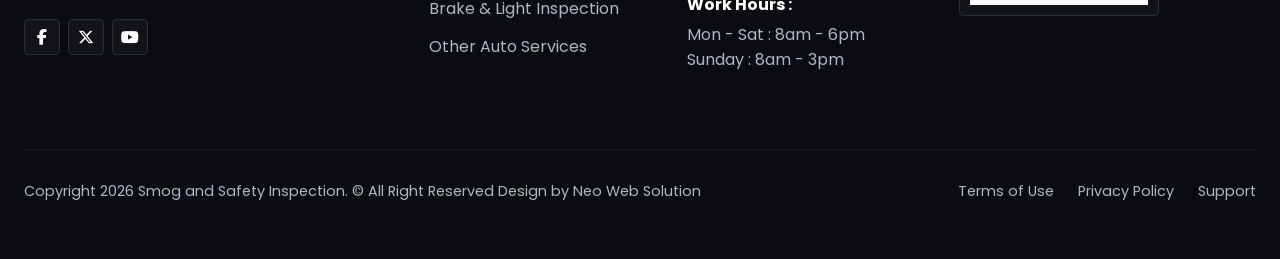
==== commit 91d6e5a8: "Update index.html" ====
--- a/index.html
+++ b/index.html
@@ -218,7 +218,7 @@
   <!-- Quick Info Row -->
   <section class="container stats-container mb-5">
     <div class="text-center" data-aos="fade-up" data-aos-delay="100">
-      <img src="assets/images/california_license.png" alt="State of California Smog Check License Badge">
+      <img src="assets/images/california_license.png" alt="State of California Smog Check License Badge" class="img-fluid">
     </div>
   </section>
 
@@ -559,4 +559,4 @@
   <script src="assets/js/main.js"></script>
 </body>
 
-</html>+</html>
--- a/assets/css/index.css
+++ b/assets/css/index.css
@@ -0,0 +1,3146 @@
+@import url('https://fonts.googleapis.com/css2?family=Chakra+Petch:ital,wght@0,300;0,400;0,500;0,600;0,700;1,300;1,400;1,500;1,600;1,700&family=Poppins:ital,wght@0,100;0,200;0,300;0,400;0,500;0,600;0,700;0,800;0,900;1,100;1,200;1,300;1,400;1,500;1,600;1,700;1,800;1,900&display=swap');
+
+/* CSS Reset & Variables */
+:root {
+  /* Theme based on user-provided colors */
+  --bg-dark: #0f1219;
+  --bg-card: #151922;
+  --bg-card-hover: #1c222e;
+  --border-color: #262e3d;
+
+  --primary-accent: #00b4d8;
+  /* Vibrant Cyan */
+  --primary-accent-rgb: 0, 180, 216;
+  --primary-accent-hover: #0096c7;
+
+  --accent-gold: #ffc72c;
+  /* Gold for CTAs */
+  --accent-gold-rgb: 255, 199, 44;
+  --accent-gold-hover: #ffb800;
+
+  /* Mapping old variables to new theme */
+  --primary-blue: var(--primary-accent);
+  --primary-blue-rgb: var(--primary-accent-rgb);
+  --primary-blue-hover: var(--primary-accent-hover);
+
+  --accent-orange: var(--accent-gold);
+  --accent-orange-rgb: var(--accent-gold-rgb);
+  --accent-orange-hover: var(--accent-gold-hover);
+
+  --accent-green: #2E8B57;
+  --accent-mint: #fdf8c5;
+  /* A soft yellow for some highlights if needed */
+  --accent-mint-rgb: 253, 248, 197;
+  --accent-mint-hover: #faf3aa;
+
+  --text-white: #ffffff;
+  --text-silver: #abb8c3;
+  /* Softer gray for body text */
+  --text-gray: #718096;
+  /* Darker gray for subtitles etc. */
+
+  --font-heading: 'Poppins', sans-serif;
+  --font-body: 'Poppins', sans-serif;
+
+  --nav-height: 80px;
+  --radius-sm: 6px;
+  --radius-md: 12px;
+  --radius-lg: 20px;
+
+  --transition-smooth: all 0.3s cubic-bezier(0.4, 0, 0.2, 1);
+  --shadow-glow-blue: 0 0 20px rgba(var(--primary-accent-rgb), 0.2);
+  --shadow-glow-orange: 0 0 20px rgba(var(--accent-gold-rgb), 0.25);
+  --glass-bg: rgba(15, 18, 25, 0.8);
+  --glass-border: rgba(var(--primary-accent-rgb), 0.1);
+}
+
+*,
+*::before,
+*::after {
+  box-sizing: border-box;
+  margin: 0;
+  padding: 0;
+}
+
+body {
+  background-color: var(--bg-dark);
+  color: var(--text-silver);
+  font-family: var(--font-body);
+  font-size: 16px;
+  line-height: 1.6;
+  overflow-x: hidden;
+  -webkit-font-smoothing: antialiased;
+}
+
+/* Typography */
+h1,
+h2,
+h3,
+h4,
+h5,
+h6 {
+  font-family: var(--font-heading);
+  color: var(--text-white);
+  font-weight: 700;
+  line-height: 1.2;
+}
+
+h1 {
+  font-size: 3rem;
+  letter-spacing: -0.02em;
+}
+
+h2 {
+  font-size: 2.25rem;
+  position: relative;
+  margin-bottom: 1.5rem;
+}
+
+h3 {
+  font-size: 1.5rem;
+}
+
+a {
+  color: inherit;
+  text-decoration: none;
+  transition: var(--transition-smooth);
+}
+
+/* Utilities */
+.container {
+  width: 100%;
+  max-width: 1400px;
+  margin: 0 auto;
+  padding: 0 24px;
+}
+
+.container-fluid {
+  width: 100%;
+  padding: 0 24px;
+}
+
+.section-padding {
+  padding: 100px 0;
+}
+
+.text-center {
+  text-align: center;
+}
+
+.text-primary-blue {
+  color: var(--primary-blue);
+}
+
+.text-accent-orange {
+  color: var(--accent-orange);
+}
+
+.grid-2 {
+  display: grid;
+  grid-template-columns: repeat(2, 1fr);
+  gap: 40px;
+  align-items: center;
+}
+
+.grid-3 {
+  display: grid;
+  grid-template-columns: repeat(3, 1fr);
+  gap: 30px;
+}
+
+.grid-4 {
+  display: grid;
+  grid-template-columns: repeat(4, 1fr);
+  gap: 24px;
+}
+
+/* Sticky Header */
+header {
+  position: fixed;
+  top: 0;
+  left: 0;
+  width: 100%;
+  height: var(--nav-height);
+  background: var(--glass-bg);
+  backdrop-filter: blur(12px);
+  -webkit-backdrop-filter: blur(12px);
+  border-bottom: 1px solid var(--glass-border);
+  z-index: 1000;
+  transition: var(--transition-smooth);
+}
+
+header.scrolled {
+  background: rgba(12, 14, 18, 0.95);
+  box-shadow: 0 10px 30px rgba(0, 0, 0, 0.3);
+}
+
+.nav-container {
+  display: flex;
+  justify-content: space-between;
+  align-items: center;
+  height: 100%;
+}
+
+.logo img {
+  height: 48px;
+  width: auto;
+  display: block;
+}
+
+.nav-menu {
+  display: flex;
+  gap: 32px;
+  list-style: none;
+  align-items: center;
+}
+
+.nav-item>a {
+  font-family: var(--font-heading);
+  font-weight: 500;
+  font-size: 1.1rem;
+  letter-spacing: 0.03em;
+  padding: 8px 0;
+  position: relative;
+  color: var(--text-silver);
+}
+
+.nav-item>a::after {
+  content: '';
+  position: absolute;
+  bottom: 0;
+  left: 0;
+  width: 0;
+  height: 2px;
+  background-color: var(--primary-blue);
+  transition: var(--transition-smooth);
+}
+
+.nav-item:hover>a {
+  color: var(--text-white);
+}
+
+.nav-item:hover>a::after,
+.nav-item.active>a::after {
+  width: 100%;
+}
+
+.nav-item.active>a {
+  color: var(--text-white);
+}
+
+/* Dropdown Menu */
+.nav-dropdown {
+  position: relative;
+}
+
+.nav-dropdown-menu {
+  position: absolute;
+  top: 100%;
+  left: 50%;
+  transform: translateX(-50%) translateY(10px);
+  background: var(--bg-card);
+  border: 1px solid var(--border-color);
+  border-radius: var(--radius-md);
+  padding: 12px;
+  min-width: 220px;
+  list-style: none;
+  opacity: 0;
+  visibility: hidden;
+  transition: var(--transition-smooth);
+  box-shadow: 0 10px 30px rgba(0, 0, 0, 0.5);
+}
+
+.nav-dropdown:hover .nav-dropdown-menu {
+  opacity: 1;
+  visibility: visible;
+  transform: translateX(-50%) translateY(0);
+}
+
+.dropdown-item a {
+  display: block;
+  padding: 10px 16px;
+  color: var(--text-silver);
+  border-radius: var(--radius-sm);
+  font-family: var(--font-heading);
+  font-size: 1rem;
+}
+
+.dropdown-item a:hover {
+  background: var(--border-color);
+  color: var(--text-white);
+}
+
+/* CTA Header Button */
+.cta-header-btn {
+  background: var(--primary-blue);
+  color: var(--bg-dark);
+  padding: 12px 24px;
+  border-radius: var(--radius-sm);
+  font-family: var(--font-heading);
+  font-weight: 600;
+  letter-spacing: 0.05em;
+  border: 1px solid transparent;
+  display: flex;
+  align-items: center;
+  gap: 8px;
+  cursor: pointer;
+}
+
+.cta-header-btn:hover {
+  background: var(--primary-blue-hover);
+  box-shadow: var(--shadow-glow-blue);
+  transform: translateY(-2px);
+}
+
+.cta-header-btn svg {
+  fill: currentColor;
+  width: 16px;
+  height: 16px;
+}
+
+/* Hero Section */
+.hero {
+  position: relative;
+  padding-top: 180px;
+  padding-bottom: 120px;
+  background: radial-gradient(circle at 75% 20%, rgba(var(--primary-blue-rgb), 0.15) 0%, transparent 60%),
+    radial-gradient(circle at 10% 80%, rgba(var(--accent-orange-rgb), 0.05) 0%, transparent 50%),
+    var(--bg-dark);
+  border-bottom: 1px solid var(--border-color);
+}
+
+.hero-content {
+  max-width: 650px;
+}
+
+.hero-subtitle {
+  font-family: var(--font-heading);
+  text-transform: uppercase;
+  color: var(--accent-orange);
+  font-weight: 700;
+  letter-spacing: 0.15em;
+  margin-bottom: 16px;
+  display: flex;
+  align-items: center;
+  gap: 8px;
+}
+
+.hero-subtitle::before {
+  content: '';
+  display: block;
+  width: 24px;
+  height: 2px;
+  background-color: var(--accent-orange);
+}
+
+.hero h1 {
+  margin-bottom: 24px;
+}
+
+.hero-desc {
+  font-size: 1.15rem;
+  color: var(--text-silver);
+  margin-bottom: 40px;
+}
+
+.btn-group {
+  display: flex;
+  gap: 16px;
+  flex-wrap: wrap;
+}
+
+.btn {
+  display: inline-flex;
+  align-items: center;
+  justify-content: center;
+  padding: 16px 36px;
+  border-radius: var(--radius-sm);
+  font-family: var(--font-heading);
+  font-weight: 600;
+  letter-spacing: 0.05em;
+  font-size: 1.05rem;
+  cursor: pointer;
+  transition: var(--transition-smooth);
+}
+
+.btn-primary {
+  background: var(--primary-blue);
+  color: var(--text-white);
+  border: 1px solid transparent;
+}
+
+.btn-primary:hover {
+  background: var(--primary-blue-hover);
+  box-shadow: var(--shadow-glow-blue);
+  transform: translateY(-3px);
+}
+
+.btn-secondary {
+  background: transparent;
+  color: var(--text-white);
+  border: 1px solid var(--border-color);
+}
+
+.btn-secondary:hover {
+  background: rgba(255, 255, 255, 0.05);
+  border-color: var(--text-white);
+  transform: translateY(-3px);
+}
+
+.btn-orange {
+  background: var(--accent-orange);
+  color: #11141a;
+  border: 1px solid transparent;
+}
+
+.btn-orange:hover {
+  background: var(--accent-orange-hover);
+  box-shadow: var(--shadow-glow-orange);
+  transform: translateY(-3px);
+}
+
+.hero-banner-image {
+  border-radius: var(--radius-lg);
+  overflow: hidden;
+  box-shadow: 0 20px 40px rgba(0, 0, 0, 0.5);
+  border: 1px solid rgba(255, 255, 255, 0.05);
+  position: relative;
+  aspect-ratio: 3/2;
+}
+
+.hero-banner-image img {
+  width: 100%;
+  height: 100%;
+  object-fit: cover;
+}
+
+.hero-banner-image::after {
+  content: '';
+  position: absolute;
+  top: 0;
+  left: 0;
+  width: 100%;
+  height: 100%;
+  background: linear-gradient(to top, rgba(12, 14, 18, 0.4), transparent);
+}
+
+/* DMV Compliance Banner */
+.compliance-banner {
+  background: linear-gradient(135deg, rgba(var(--accent-orange-rgb), 0.15) 0%, rgba(12, 14, 18, 0.4) 100%);
+  border: 1px solid rgba(var(--accent-orange-rgb), 0.3);
+  border-radius: var(--radius-md);
+  padding: 24px 32px;
+  display: flex;
+  align-items: center;
+  gap: 24px;
+  margin-top: 40px;
+}
+
+.compliance-icon {
+  background: var(--accent-orange);
+  color: var(--text-white);
+  width: 54px;
+  height: 54px;
+  border-radius: 50%;
+  display: flex;
+  align-items: center;
+  justify-content: center;
+  flex-shrink: 0;
+  box-shadow: var(--shadow-glow-orange);
+}
+
+.compliance-text h4 {
+  margin-bottom: 4px;
+}
+
+.compliance-text p {
+  font-size: 0.95rem;
+  color: var(--text-silver);
+}
+
+/* Service Card Dashboard */
+.section-title-wrap {
+  margin-bottom: 60px;
+}
+
+.badge {
+  display: inline-block;
+  background: rgba(var(--accent-gold-rgb), 0.1);
+  color: var(--accent-gold);
+  padding: 6px 16px;
+  border-radius: 30px;
+  font-family: var(--font-heading);
+  font-weight: 700;
+  letter-spacing: 0.08em;
+  font-size: 0.85rem;
+  text-transform: uppercase;
+  margin-bottom: 16px;
+  border: 1px solid rgba(var(--accent-gold-rgb), 0.2);
+}
+
+.card {
+  background: var(--bg-card);
+  border: 1px solid var(--border-color);
+  border-radius: var(--radius-md);
+  padding: 40px 32px;
+  transition: var(--transition-smooth);
+  position: relative;
+  overflow: hidden;
+  display: flex;
+  flex-direction: column;
+  height: 100%;
+}
+
+.card::before {
+  content: '';
+  position: absolute;
+  top: 0;
+  left: 0;
+  width: 100%;
+  height: 4px;
+  background: linear-gradient(90deg, var(--primary-blue), var(--accent-orange));
+  transform: scaleX(0);
+  transform-origin: left;
+  transition: var(--transition-smooth);
+}
+
+.card:hover {
+  background: var(--bg-card-hover);
+  transform: translateY(-8px);
+  box-shadow: 0 15px 35px rgba(0, 0, 0, 0.4);
+  border-color: rgba(var(--primary-blue-rgb), 0.3);
+}
+
+.card:hover::before {
+  transform: scaleX(1);
+}
+
+.card-icon {
+  width: 64px;
+  height: 64px;
+  border-radius: var(--radius-md);
+  background: rgba(255, 255, 255, 0.03);
+  border: 1px solid var(--border-color);
+  display: flex;
+  align-items: center;
+  justify-content: center;
+  margin-bottom: 28px;
+  color: var(--primary-blue);
+  transition: var(--transition-smooth);
+}
+
+.card:hover .card-icon {
+  background: var(--primary-blue);
+  color: var(--bg-dark);
+  border-color: transparent;
+  box-shadow: var(--shadow-glow-blue);
+}
+
+.card h3 {
+  margin-bottom: 16px;
+}
+
+.card p {
+  color: var(--text-silver);
+  margin-bottom: 30px;
+  flex-grow: 1;
+}
+
+.card-link {
+  font-family: var(--font-heading);
+  font-weight: 600;
+  color: var(--text-white);
+  display: inline-flex;
+  align-items: center;
+  gap: 8px;
+}
+
+.card-link svg {
+  fill: currentColor;
+  width: 16px;
+  height: 16px;
+  transition: var(--transition-smooth);
+}
+
+.card:hover .card-link {
+  color: var(--primary-blue);
+}
+
+.card:hover .card-link svg {
+  transform: translateX(4px);
+}
+
+/* Feature/Visual list with checkmarks */
+.feature-list {
+  list-style: none;
+  margin-top: 24px;
+  margin-bottom: 32px;
+}
+
+.feature-list li {
+  display: flex;
+  align-items: flex-start;
+  gap: 12px;
+  margin-bottom: 14px;
+}
+
+.feature-list svg {
+  width: 18px;
+  height: 18px;
+  fill: var(--primary-blue);
+  flex-shrink: 0;
+  margin-top: 4px;
+}
+
+/* Detail Info Blocks */
+.info-section {
+  background-color: var(--bg-card);
+  border-top: 1px solid var(--border-color);
+  border-bottom: 1px solid var(--border-color);
+}
+
+.info-content h2 {
+  margin-bottom: 20px;
+}
+
+.stats-grid {
+  display: grid;
+  grid-template-columns: repeat(3, 1fr);
+  gap: 24px;
+  margin-top: 40px;
+}
+
+.stat-box {
+  background: rgba(255, 255, 255, 0.02);
+  border: 1px solid var(--border-color);
+  padding: 24px;
+  border-radius: var(--radius-md);
+  text-align: center;
+}
+
+.stat-number {
+  font-family: var(--font-heading);
+  font-size: 2.5rem;
+  font-weight: 700;
+  color: var(--primary-blue);
+  line-height: 1.1;
+  margin-bottom: 8px;
+}
+
+.stat-label {
+  font-size: 0.9rem;
+  color: var(--text-silver);
+  text-transform: uppercase;
+  letter-spacing: 0.05em;
+}
+
+/* FAQs Accordion */
+.accordion {
+  max-width: 800px;
+  margin: 0 auto;
+}
+
+.accordion-item {
+  background: var(--bg-card);
+  border: 1px solid var(--border-color);
+  border-radius: var(--radius-md);
+  margin-bottom: 16px;
+  overflow: hidden;
+  transition: var(--transition-smooth);
+}
+
+.accordion-header {
+  padding: 24px 32px;
+  display: flex;
+  justify-content: space-between;
+  align-items: center;
+  cursor: pointer;
+  user-select: none;
+}
+
+.accordion-header h4 {
+  font-size: 1.15rem;
+  transition: var(--transition-smooth);
+}
+
+.accordion-icon {
+  width: 24px;
+  height: 24px;
+  fill: var(--text-silver);
+  transition: var(--transition-smooth);
+}
+
+.accordion-content {
+  max-height: 0;
+  overflow: hidden;
+  transition: max-height 0.3s cubic-bezier(0, 1, 0, 1);
+  padding: 0 32px;
+}
+
+.accordion-content p {
+  padding-bottom: 24px;
+  color: var(--text-silver);
+  border-top: 1px solid rgba(255, 255, 255, 0.05);
+  padding-top: 16px;
+}
+
+.accordion-item.active {
+  border-color: rgba(var(--primary-blue-rgb), 0.3);
+  box-shadow: var(--shadow-glow-blue);
+}
+
+.accordion-item.active .accordion-header h4 {
+  color: var(--primary-blue);
+}
+
+.accordion-item.active .accordion-icon {
+  transform: rotate(180deg);
+  fill: var(--primary-blue);
+}
+
+.accordion-item.active .accordion-content {
+  max-height: 1000px;
+  transition: max-height 0.3s cubic-bezier(1, 0, 1, 0);
+}
+
+/* Working Hours & Quick Info Panels */
+.info-panel {
+  background: var(--bg-card);
+  border: 1px solid var(--border-color);
+  border-radius: var(--radius-md);
+  padding: 40px;
+}
+
+.info-panel h3 {
+  margin-bottom: 24px;
+  position: relative;
+  padding-bottom: 12px;
+}
+
+.info-panel h3::after {
+  content: '';
+  position: absolute;
+  bottom: 0;
+  left: 0;
+  width: 40px;
+  height: 2px;
+  background-color: var(--primary-blue);
+}
+
+.hours-list {
+  list-style: none;
+}
+
+.hours-list li {
+  display: flex;
+  justify-content: space-between;
+  padding: 12px 0;
+  border-bottom: 1px solid rgba(255, 255, 255, 0.05);
+}
+
+.hours-list li:last-child {
+  border-bottom: none;
+}
+
+.hours-day {
+  font-weight: 600;
+  color: var(--text-white);
+}
+
+.hours-time {
+  color: var(--text-silver);
+}
+
+/* Contact Details */
+.contact-details {
+  list-style: none;
+}
+
+.contact-detail-item {
+  display: flex;
+  gap: 16px;
+  margin-bottom: 24px;
+}
+
+.contact-detail-icon {
+  width: 48px;
+  height: 48px;
+  border-radius: var(--radius-sm);
+  background: rgba(255, 255, 255, 0.03);
+  border: 1px solid var(--border-color);
+  display: flex;
+  align-items: center;
+  justify-content: center;
+  color: var(--primary-blue);
+  flex-shrink: 0;
+}
+
+.contact-detail-content h5 {
+  font-size: 0.95rem;
+  color: var(--text-gray);
+  text-transform: uppercase;
+  margin-bottom: 4px;
+}
+
+.contact-detail-content p,
+.contact-detail-content a {
+  font-size: 1.1rem;
+  color: var(--text-white);
+  font-weight: 500;
+}
+
+.contact-detail-content a:hover {
+  color: var(--primary-blue);
+}
+
+/* Map placeholder styles */
+.map-container {
+  border-radius: var(--radius-md);
+  overflow: hidden;
+  border: 1px solid var(--border-color);
+  height: 380px;
+}
+
+.map-container iframe {
+  width: 100%;
+  height: 100%;
+  border: none;
+  filter: grayscale(0.8) invert(1) contrast(1.2) hue-rotate(200deg) saturate(0.5) brightness(0.7);
+}
+
+/* Contact Form styling */
+.contact-form {
+  background: transparent;
+  border: 1px solid var(--border-color);
+  border-radius: var(--radius-md);
+  padding: 40px;
+}
+
+.form-group {
+  margin-bottom: 24px;
+}
+
+.form-group label {
+  display: block;
+  font-family: var(--font-heading);
+  font-size: 0.95rem;
+  font-weight: 600;
+  text-transform: uppercase;
+  letter-spacing: 0.05em;
+  color: var(--text-white);
+  margin-bottom: 8px;
+}
+
+.form-control {
+  width: 100%;
+  background: rgba(255, 255, 255, 0.02);
+  border: 1px solid var(--border-color);
+  border-radius: var(--radius-sm);
+  padding: 14px 18px;
+  color: var(--text-white);
+  font-family: var(--font-body);
+  font-size: 1rem;
+  transition: var(--transition-smooth);
+}
+
+.form-control:focus {
+  outline: none;
+  border-color: var(--primary-blue);
+  background: rgba(var(--primary-blue-rgb), 0.02);
+  box-shadow: 0 0 10px rgba(var(--primary-blue-rgb), 0.1);
+}
+
+textarea.form-control {
+  min-height: 120px;
+  resize: vertical;
+}
+
+/* Footer styling */
+footer {
+  background-color: #0a0c10;
+  border-top: 1px solid var(--border-color);
+  padding: 80px 0 40px 0;
+}
+
+.footer-grid {
+  display: grid;
+  grid-template-columns: 2fr 1fr 1.5fr;
+  gap: 60px;
+  margin-bottom: 60px;
+}
+
+.footer-col h4 {
+  font-size: 1.2rem;
+  margin-bottom: 24px;
+  position: relative;
+  padding-bottom: 12px;
+}
+
+.footer-col h4::after {
+  content: '';
+  position: absolute;
+  bottom: 0;
+  left: 0;
+  width: 30px;
+  height: 2px;
+  background-color: var(--primary-blue);
+}
+
+.footer-desc {
+  margin-bottom: 24px;
+}
+
+.footer-links {
+  list-style: none;
+}
+
+.footer-links li {
+  margin-bottom: 12px;
+}
+
+.footer-links a {
+  color: var(--text-silver);
+}
+
+.footer-links a:hover {
+  color: var(--text-white);
+  padding-left: 6px;
+}
+
+.footer-bottom {
+  border-top: 1px solid rgba(255, 255, 255, 0.05);
+  padding-top: 30px;
+  display: flex;
+  justify-content: space-between;
+  align-items: center;
+  flex-wrap: wrap;
+  gap: 20px;
+  font-size: 0.9rem;
+}
+
+.footer-legal-links {
+  display: flex;
+  gap: 24px;
+  list-style: none;
+}
+
+.footer-legal-links a:hover {
+  color: var(--text-white);
+}
+
+/* Shape Dividers (Asymmetric curves etc) */
+.shape-divider {
+  position: relative;
+  width: 100%;
+  overflow: hidden;
+  line-height: 0;
+}
+
+.shape-divider svg {
+  position: relative;
+  display: block;
+  width: calc(100% + 1.3px);
+  height: 60px;
+}
+
+.shape-divider .shape-fill {
+  fill: var(--bg-dark);
+}
+
+.shape-divider.inverted .shape-fill {
+  fill: var(--bg-card);
+}
+
+/* Mobile responsive menu overrides */
+.menu-toggle {
+  display: none;
+  background: transparent;
+  border: none;
+  color: var(--text-white);
+  cursor: pointer;
+  z-index: 1100;
+}
+
+.menu-toggle svg {
+  width: 28px;
+  height: 28px;
+  fill: currentColor;
+}
+
+/* Sub-page Hero section styling */
+.page-hero {
+  padding: 180px 0 80px 0 !important;
+  background: linear-gradient(180deg, rgba(var(--primary-blue-rgb), 0.08) 0%, transparent 100%), var(--bg-dark);
+  border-bottom: 1px solid var(--border-color);
+  text-align: center;
+}
+
+.page-hero h1 {
+  margin-bottom: 16px;
+}
+
+.breadcrumbs {
+  display: inline-flex;
+  gap: 8px;
+  list-style: none;
+  font-size: 0.95rem;
+  font-family: var(--font-heading);
+}
+
+.breadcrumbs li::after {
+  content: '/';
+  margin-left: 8px;
+  color: var(--text-gray);
+}
+
+.breadcrumbs li:last-child::after {
+  content: none;
+}
+
+.breadcrumbs a {
+  color: var(--text-silver);
+}
+
+.breadcrumbs a:hover {
+  color: var(--text-white);
+}
+
+.breadcrumbs li.current {
+  color: var(--primary-blue);
+}
+
+/* Warning block inside pages */
+.warning-box {
+  background: rgba(var(--accent-orange-rgb), 0.03);
+  border-left: 4px solid var(--accent-orange);
+  padding: 24px;
+  border-radius: 0 var(--radius-md) var(--radius-md) 0;
+  margin: 30px 0;
+}
+
+.warning-box h4 {
+  color: var(--accent-orange);
+  margin-bottom: 8px;
+  display: flex;
+  align-items: center;
+  gap: 8px;
+}
+
+.warning-box p {
+  font-size: 0.95rem;
+  line-height: 1.5;
+}
+
+/* Coupon Card Styling */
+.coupon-container {
+  display: flex;
+  justify-content: center;
+  margin: 40px 0;
+}
+
+.coupon-card {
+  background: radial-gradient(circle at 0 50%, transparent 15px, var(--bg-card) 16px),
+    radial-gradient(circle at 100% 50%, transparent 15px, var(--bg-card) 16px);
+  background-position: left, right;
+  background-size: 51% 100%;
+  background-repeat: no-repeat;
+  border: 2px dashed var(--accent-orange);
+  border-radius: var(--radius-md);
+  padding: 30px 40px;
+  width: 100%;
+  max-width: 500px;
+  position: relative;
+  box-shadow: var(--shadow-glow-orange);
+}
+
+.coupon-badge {
+  position: absolute;
+  top: -15px;
+  left: 50%;
+  transform: translateX(-50%);
+  background: var(--accent-orange);
+  color: var(--text-white);
+  font-family: var(--font-heading);
+  font-size: 0.85rem;
+  font-weight: 700;
+  text-transform: uppercase;
+  padding: 4px 16px;
+  border-radius: 30px;
+  letter-spacing: 0.1em;
+}
+
+.coupon-price {
+  font-family: var(--font-heading);
+  font-size: 3.5rem;
+  font-weight: 800;
+  color: var(--text-white);
+  text-align: center;
+  line-height: 1;
+  margin-top: 10px;
+}
+
+.coupon-price span {
+  font-size: 1.5rem;
+  color: var(--accent-orange);
+  vertical-align: super;
+}
+
+.coupon-title {
+  font-family: var(--font-heading);
+  text-align: center;
+  font-size: 1.25rem;
+  color: var(--text-white);
+  text-transform: uppercase;
+  margin-bottom: 12px;
+  letter-spacing: 0.05em;
+}
+
+.coupon-details {
+  text-align: center;
+  font-size: 0.9rem;
+  color: var(--text-silver);
+  border-top: 1px solid rgba(255, 255, 255, 0.05);
+  padding-top: 12px;
+}
+
+.coupon-fineprint {
+  text-align: center;
+  font-size: 0.75rem;
+  color: var(--text-gray);
+  margin-top: 12px;
+  text-transform: uppercase;
+  letter-spacing: 0.05em;
+}
+
+/* Badge Pills (Screenshot 2) */
+.badge-pill-container {
+  display: flex;
+  flex-wrap: wrap;
+  gap: 12px;
+  margin-top: 24px;
+  margin-bottom: 40px;
+}
+
+.badge-pill {
+  background: rgba(255, 255, 255, 0.03);
+  border: 1px solid var(--border-color);
+  color: var(--text-white);
+  padding: 8px 18px;
+  border-radius: 30px;
+  font-size: 0.9rem;
+  font-weight: 500;
+  display: flex;
+  align-items: center;
+  gap: 8px;
+}
+
+/* Checkbox Grid (Screenshot 4) */
+.checklist-grid-box {
+  display: grid;
+  grid-template-columns: repeat(2, 1fr);
+  gap: 16px;
+  margin-top: 30px;
+}
+
+.checklist-item-box {
+  background: var(--bg-card);
+  border: 1px solid var(--border-color);
+  border-radius: var(--radius-sm);
+  padding: 16px 20px;
+  display: flex;
+  align-items: center;
+  gap: 12px;
+  transition: var(--transition-smooth);
+}
+
+.checklist-item-box:hover {
+  border-color: rgba(var(--primary-blue-rgb), 0.3);
+  background: var(--bg-card-hover);
+  transform: translateY(-2px);
+}
+
+.checklist-item-box svg {
+  width: 20px;
+  height: 20px;
+  fill: var(--primary-blue);
+  flex-shrink: 0;
+}
+
+.checklist-item-box span {
+  font-family: var(--font-heading);
+  font-weight: 600;
+  color: var(--text-white);
+}
+
+/* Who We Are layout (Screenshot 5) */
+.whoweare-box {
+  display: flex;
+  gap: 40px;
+  background: var(--bg-card);
+  border: 1px solid var(--border-color);
+  border-radius: var(--radius-md);
+  padding: 40px;
+  align-items: center;
+}
+
+.whoweare-details {
+  border-left: 2px solid var(--border-color);
+  padding-left: 40px;
+  min-width: 320px;
+}
+
+.whoweare-item {
+  margin-bottom: 20px;
+}
+
+.whoweare-item:last-child {
+  margin-bottom: 0;
+}
+
+.whoweare-label {
+  font-family: var(--font-heading);
+  font-size: 0.85rem;
+  font-weight: 700;
+  text-transform: uppercase;
+  color: var(--accent-orange);
+  letter-spacing: 0.1em;
+  margin-bottom: 4px;
+}
+
+.whoweare-val {
+  font-size: 1.1rem;
+  font-weight: 600;
+  color: var(--text-white);
+}
+
+@media (max-width: 768px) {
+  .checklist-grid-box {
+    grid-template-columns: 1fr;
+  }
+
+  .whoweare-box {
+    flex-direction: column;
+    align-items: stretch;
+  }
+
+  .whoweare-details {
+    border-left: none;
+    border-top: 2px solid var(--border-color);
+    padding-left: 0;
+    padding-top: 30px;
+    min-width: 0;
+  }
+}
+
+/* Situation Cards & What We Handle Box */
+.tag-group {
+  display: flex;
+  gap: 12px;
+  margin-top: 30px;
+  flex-wrap: wrap;
+}
+
+.tag-item {
+  background: rgba(255, 255, 255, 0.03);
+  border: 1px solid var(--border-color);
+  padding: 8px 16px;
+  border-radius: var(--radius-sm);
+  font-size: 0.9rem;
+  font-weight: 600;
+  color: var(--text-white);
+}
+
+.situation-card {
+  background: var(--bg-card);
+  border: 1px solid var(--border-color);
+  border-radius: var(--radius-md);
+  padding: 24px;
+  margin-bottom: 16px;
+  transition: var(--transition-smooth);
+}
+
+.situation-card:hover {
+  border-color: rgba(var(--primary-blue-rgb), 0.3);
+  background: var(--bg-card-hover);
+  transform: translateY(-2px);
+}
+
+.situation-card h4 {
+  font-size: 1.25rem;
+  margin-bottom: 8px;
+  color: var(--text-white);
+}
+
+.situation-card p {
+  font-size: 0.95rem;
+  color: var(--text-silver);
+}
+
+.handle-box {
+  background: linear-gradient(135deg, rgba(var(--primary-blue-rgb), 0.1) 0%, rgba(9, 44, 53, 0.4) 100%);
+  border: 2px solid var(--primary-blue);
+  border-radius: var(--radius-lg);
+  padding: 40px;
+  color: var(--text-white);
+}
+
+.handle-box h5 {
+  font-size: 0.85rem;
+  letter-spacing: 0.1em;
+  color: var(--primary-blue);
+  margin-bottom: 8px;
+  text-transform: uppercase;
+}
+
+.handle-box h3 {
+  font-size: 1.6rem;
+  margin-bottom: 24px;
+  line-height: 1.3;
+}
+
+.handle-list {
+  list-style: none;
+  margin-bottom: 30px;
+}
+
+.handle-list li {
+  position: relative;
+  padding-left: 28px;
+  margin-bottom: 16px;
+  font-size: 0.9rem;
+  line-height: 1.5;
+  font-weight: 600;
+  text-transform: uppercase;
+  color: var(--text-white);
+}
+
+.handle-list li::before {
+  content: "✓";
+  position: absolute;
+  left: 0;
+  top: 0;
+  color: var(--primary-blue);
+  font-weight: 900;
+  font-size: 1.1rem;
+}
+
+@media (max-width: 768px) {
+  .handle-box {
+    padding: 24px;
+  }
+}
+
+/* Sidebar Nav & Widgets */
+.sidebar-box {
+  background: var(--bg-card);
+  border: 1px solid var(--border-color);
+  border-radius: var(--radius-md);
+  padding: 24px;
+  margin-bottom: 30px;
+}
+
+.sidebar-box h4 {
+  font-size: 1.25rem;
+  margin-bottom: 20px;
+  position: relative;
+  padding-bottom: 8px;
+}
+
+.sidebar-box h4::after {
+  content: "";
+  position: absolute;
+  bottom: 0;
+  left: 0;
+  width: 40px;
+  height: 2px;
+  background: var(--primary-blue);
+}
+
+.sidebar-nav {
+  list-style: none;
+}
+
+.sidebar-nav li {
+  margin-bottom: 12px;
+}
+
+.sidebar-nav li:last-child {
+  margin-bottom: 0;
+}
+
+.sidebar-nav a {
+  display: block;
+  padding: 12px 20px;
+  background: rgba(255, 255, 255, 0.02);
+  border: 1px solid var(--border-color);
+  border-radius: var(--radius-sm);
+  color: var(--text-silver);
+  font-weight: 600;
+  font-size: 0.9rem;
+  transition: var(--transition-smooth);
+}
+
+.sidebar-nav a:hover {
+  border-color: var(--primary-blue);
+  color: var(--text-white);
+  background: rgba(var(--primary-blue-rgb), 0.05);
+}
+
+.sidebar-nav a.active {
+  background: var(--accent-mint);
+  color: #0f1219;
+  border-color: transparent;
+}
+
+@media (max-width: 768px) {
+  .sidebar-box {
+    padding: 20px;
+  }
+}
+
+/* Next Step CTA Block */
+.next-step-cta {
+  background: linear-gradient(135deg, rgba(var(--primary-blue-rgb), 0.08) 0%, rgba(12, 14, 18, 0.6) 100%);
+  border-top: 1px solid var(--border-color);
+  border-bottom: 1px solid var(--border-color);
+  padding: 60px 0;
+}
+
+.next-step-grid {
+  display: grid;
+  grid-template-columns: 2fr 1fr;
+  gap: 40px;
+  align-items: center;
+}
+
+.next-step-content h5 {
+  font-family: var(--font-heading);
+  color: var(--accent-orange);
+  text-transform: uppercase;
+  font-size: 0.9rem;
+  letter-spacing: 0.1em;
+  margin-bottom: 8px;
+}
+
+.next-step-content h2 {
+  font-size: 2rem;
+  line-height: 1.3;
+  margin-bottom: 16px;
+}
+
+.next-step-content p {
+  color: var(--text-silver);
+  font-size: 1.05rem;
+}
+
+.next-step-buttons {
+  display: flex;
+  flex-direction: column;
+  gap: 16px;
+}
+
+.btn-black {
+  background: #11141a;
+  color: var(--text-white);
+  border: 1px solid var(--border-color);
+  width: 100%;
+}
+
+.btn-black:hover {
+  background: #000;
+  border-color: var(--text-white);
+  transform: translateY(-2px);
+}
+
+.btn-white {
+  background: var(--text-white);
+  color: #0c0e12;
+  border: 1px solid transparent;
+  width: 100%;
+}
+
+.btn-white:hover {
+  background: var(--text-silver);
+  transform: translateY(-2px);
+}
+
+@media (max-width: 768px) {
+  .next-step-grid {
+    grid-template-columns: 1fr;
+    gap: 30px;
+  }
+}
+
+/* Responsive Breakpoints */
+@media (max-width: 1024px) {
+  h1 {
+    font-size: 2.5rem;
+  }
+
+  h2 {
+    font-size: 2rem;
+  }
+
+  .grid-3 {
+    grid-template-columns: repeat(2, 1fr);
+  }
+
+  .grid-4 {
+    grid-template-columns: repeat(2, 1fr);
+  }
+}
+
+@media (max-width: 768px) {
+  h1 {
+    font-size: 2.1rem;
+  }
+
+  h2 {
+    font-size: 1.75rem;
+  }
+
+  .section-padding {
+    padding: 60px 0;
+  }
+
+  .grid-2,
+  .grid-3,
+  .grid-4 {
+    grid-template-columns: 1fr;
+    gap: 30px;
+  }
+
+  .menu-toggle {
+    display: block;
+  }
+
+  .nav-menu {
+    position: fixed;
+    top: 0;
+    right: -100%;
+    width: 280px;
+    height: 100vh;
+    background: var(--bg-card);
+    border-left: 1px solid var(--border-color);
+    flex-direction: column;
+    align-items: flex-start;
+    padding: 100px 40px;
+    transition: var(--transition-smooth);
+    z-index: 1050;
+    box-shadow: -10px 0 30px rgba(0, 0, 0, 0.5);
+  }
+
+  .nav-menu.open {
+    right: 0;
+  }
+
+  .nav-item {
+    width: 100%;
+  }
+
+  .nav-item>a {
+    display: block;
+    width: 100%;
+    font-size: 1.25rem;
+  }
+
+  .nav-dropdown-menu {
+    position: static;
+    transform: none;
+    opacity: 1;
+    visibility: visible;
+    background: transparent;
+    border: none;
+    box-shadow: none;
+    padding-left: 20px;
+    display: none;
+  }
+
+  .nav-dropdown.active .nav-dropdown-menu {
+    display: block;
+  }
+
+  .cta-header-btn {
+    display: none;
+    /* inside burger menu or header, we keep it clean */
+  }
+
+  .stats-grid {
+    grid-template-columns: 1fr;
+  }
+
+  .footer-grid {
+    grid-template-columns: 1fr;
+    gap: 40px;
+  }
+}
+
+
+/* ==========================================================================
+   REFACTORED UTILITY CLASSES FOR BOOTSTRAP INTEGRATION
+   ========================================================================== */
+
+/* Spacing & Flex Utility classes mapping to Bootstrap specifications */
+.bg-accent-mint {
+  background-color: var(--accent-mint) !important;
+}
+
+.text-bg-dark {
+  color: var(--bg-dark) !important;
+}
+
+.border-white-opacity {
+  border-color: rgba(255, 255, 255, 0.15) !important;
+}
+
+.bg-white-opacity {
+  background-color: rgba(255, 255, 255, 0.08) !important;
+}
+
+.bg-black-opacity {
+  background-color: rgba(0, 0, 0, 0.2) !important;
+}
+
+.text-primary-blue {
+  color: var(--primary-blue) !important;
+}
+
+.text-light-gray {
+  color: #e2e8f0 !important;
+}
+
+.text-silver {
+  color: var(--text-silver) !important;
+}
+
+.rounded-circle {
+  border-radius: 50% !important;
+}
+
+.shadow-glow-blue {
+  box-shadow: var(--shadow-glow-blue) !important;
+}
+
+.border-color {
+  border: 1px solid var(--border-color) !important;
+}
+
+/* Header & Footer Custom classes */
+.header-logo-img {
+  height: 38px;
+  width: auto;
+  border-radius: 4px;
+  background: white;
+  padding: 2px;
+}
+
+.footer-logo-img {
+  height: 48px;
+  width: auto;
+  border-radius: 4px;
+  display: block;
+  margin-bottom: 20px;
+  background: white;
+  padding: 4px;
+}
+
+.d-none-init {
+  display: none;
+}
+
+.footer-grid-four-cols {
+  display: grid;
+  grid-template-columns: 1.5fr 1fr 1.2fr 1.3fr;
+  gap: 30px;
+}
+
+@media (max-width: 991px) {
+  .footer-grid-four-cols {
+    grid-template-columns: 1fr 1fr;
+  }
+}
+
+@media (max-width: 576px) {
+  .footer-grid-four-cols {
+    grid-template-columns: 1fr;
+  }
+}
+
+.footer-social-link {
+  background: rgba(255, 255, 255, 0.03);
+  border: 1px solid var(--border-color);
+  width: 36px;
+  height: 36px;
+  display: flex;
+  align-items: center;
+  justify-content: center;
+  border-radius: 4px;
+  color: white;
+  transition: var(--transition-smooth);
+}
+
+.footer-social-link:hover {
+  background: var(--primary-blue);
+  color: var(--bg-dark);
+}
+
+.footer-badge-cali {
+  background: white;
+  padding: 10px;
+  border-radius: 4px;
+  border: 1px solid var(--border-color);
+  width: 100%;
+  max-width: 200px;
+  display: flex;
+  flex-direction: column;
+  align-items: center;
+  text-align: center;
+  color: #111;
+}
+
+.star-badge-cali-title {
+  font-family: var(--font-heading);
+  font-size: 0.75rem;
+  font-weight: 700;
+  color: #0693e3;
+}
+
+.star-badge-cali-subtitle {
+  font-family: var(--font-heading);
+  font-size: 0.65rem;
+  font-weight: 600;
+  color: #333;
+  text-transform: uppercase;
+}
+
+.star-badge-cali-bold {
+  font-family: var(--font-heading);
+  font-size: 1.1rem;
+  font-weight: 800;
+  color: #ff3b30;
+  text-transform: uppercase;
+  margin: 4px 0;
+}
+
+.star-badge-cali-footer {
+  font-family: var(--font-heading);
+  font-size: 0.7rem;
+  font-weight: 600;
+  color: #333;
+}
+
+.footer-badge-logo {
+  background: rgba(255, 255, 255, 0.03);
+  border: 1px solid var(--border-color);
+  padding: 10px;
+  border-radius: 4px;
+  width: 100%;
+  max-width: 200px;
+  display: flex;
+  align-items: center;
+  gap: 8px;
+}
+
+.footer-badge-logo-color {
+  width: 24px;
+  height: 24px;
+  display: inline-block;
+  border-radius: 4px;
+  background-color: var(--primary-blue);
+}
+
+.footer-badge-logo-text {
+  font-family: var(--font-heading);
+  font-size: 0.9rem;
+  font-weight: 700;
+  letter-spacing: 0.02em;
+}
+
+/* Stacked Hero Layout */
+.hero-stacked {
+  padding: 0;
+  background: var(--bg-dark);
+}
+
+.hero-image-banner {
+  width: 100%;
+  height: 480px;
+  background-image: url('../images/hero_all.png');
+  background-attachment: fixed;
+  background-size: cover;
+  background-position: center;
+  border-bottom: 2px solid var(--border-color);
+}
+
+@media (max-width: 768px) {
+  .hero-image-banner {
+    height: 280px;
+    background-attachment: scroll;
+    /* better performance/compatibility on mobile */
+  }
+}
+
+.hero-text-banner {
+  background-color: transparent;
+  padding: 50px 0;
+  border-bottom: 1px solid var(--border-color);
+  position: relative;
+  z-index: 2;
+}
+
+.hero-inner-content {
+  max-width: 850px;
+  margin: 0;
+}
+
+.hero-subtitle-text {
+  color: var(--text-white);
+  font-family: var(--font-heading);
+  font-size: 0.9rem;
+  font-weight: 700;
+  text-transform: uppercase;
+  letter-spacing: 0.05em;
+  margin-bottom: 10px;
+}
+
+.hero-title-text {
+  color: var(--text-white);
+  font-size: 2.8rem;
+  font-weight: 800;
+  margin-bottom: 15px;
+  font-family: var(--font-heading);
+  line-height: 1.2;
+}
+
+.hero-desc-text {
+  color: #e2e8f0;
+  font-size: 1.1rem;
+  line-height: 1.6;
+  font-family: var(--font-body);
+  margin-bottom: 25px;
+}
+
+/* Stats container styling */
+.stats-container {
+  margin-top: -40px;
+  position: relative;
+  z-index: 10;
+}
+
+/* Service Detail Pages Styles */
+.service-detail-section {
+  padding-bottom: 80px;
+}
+
+.sticky-top-sidebar {
+  position: sticky;
+  top: 100px;
+  z-index: 5;
+}
+
+.service-card-image-box {
+  margin-bottom: 30px;
+  line-height: 0;
+  position: relative;
+}
+
+/* Who We Are details card */
+.section-bg-card-bordered {
+  background-color: var(--bg-card);
+  border-top: 1px solid var(--border-color);
+  border-bottom: 1px solid var(--border-color);
+}
+
+.whoweare-details-card {
+  background-color: #dcf0e7;
+  border: 2px solid #043C4F;
+  border-radius: var(--radius-sm);
+  padding: 40px;
+  color: #111;
+  min-width: 380px;
+  display: flex;
+  flex-direction: column;
+  gap: 24px;
+  box-shadow: 5px 5px 0px #043C4F;
+  justify-content: center;
+}
+
+@media (max-width: 480px) {
+  .whoweare-details-card {
+    min-width: 100%;
+    padding: 25px;
+  }
+}
+
+.whoweare-license-badge {
+  background: #043C4F;
+  display: flex;
+  align-items: center;
+  gap: 15px;
+  padding: 12px 20px;
+  border-radius: var(--radius-sm);
+  width: fit-content;
+  border: 1px solid var(--border-color);
+  margin-bottom: 5px;
+}
+
+.whoweare-emblem {
+  background: white;
+  border-radius: 50%;
+  width: 44px;
+  height: 44px;
+  display: flex;
+  align-items: center;
+  justify-content: center;
+  font-weight: 900;
+  font-size: 0.55rem;
+  color: #ff3b30;
+  text-align: center;
+  line-height: 1;
+}
+
+.whoweare-badge-text-block {
+  font-family: var(--font-heading);
+  color: white;
+}
+
+.whoweare-badge-state {
+  font-size: 0.65rem;
+  letter-spacing: 0.05em;
+  font-weight: 700;
+  opacity: 0.9;
+}
+
+.whoweare-badge-licensed {
+  font-size: 1rem;
+  font-weight: 800;
+  line-height: 1.1;
+}
+
+.whoweare-badge-station {
+  font-size: 0.55rem;
+  letter-spacing: 0.05em;
+  font-weight: 600;
+  opacity: 0.9;
+}
+
+.whoweare-info-label {
+  font-family: var(--font-heading);
+  font-size: 0.8rem;
+  font-weight: 800;
+  color: #444;
+  letter-spacing: 0.05em;
+  margin-bottom: 2px;
+  text-transform: uppercase;
+}
+
+.whoweare-info-value-phone {
+  color: #111;
+  font-weight: 900;
+  font-size: 1.3rem;
+  text-decoration: none;
+}
+
+.whoweare-info-value-address {
+  color: #111;
+  font-weight: 900;
+  font-size: 1.1rem;
+  text-transform: uppercase;
+  line-height: 1.4;
+}
+
+.whoweare-info-value-services {
+  color: #111;
+  font-weight: 900;
+  font-size: 0.9rem;
+  text-transform: uppercase;
+  line-height: 1.4;
+}
+
+/* Contact form details */
+.contact-form-panel {
+  margin: 0;
+  background: var(--bg-card);
+  border: 1px solid var(--border-color);
+  padding: 40px;
+  display: flex;
+  flex-direction: column;
+  justify-content: center;
+  border-radius: var(--radius-md);
+}
+
+.contact-form-title {
+  font-size: 1.8rem;
+  margin-bottom: 24px;
+  font-weight: 700;
+  color: var(--text-white);
+}
+
+.bg-card-dark {
+  background: #151922 !important;
+}
+
+.border-card-border {
+  border-color: #262e3d !important;
+}
+
+/* Map frame section */
+.map-section-wrapper {
+  background-color: var(--bg-card);
+  border-top: 1px solid var(--border-color);
+  line-height: 0;
+}
+
+.map-container-iframe {
+  border: none;
+  border-radius: 0;
+  height: 400px;
+}
+
+.map-container-iframe iframe {
+  width: 100%;
+  height: 100%;
+  border: 0;
+}
+
+/* Call or Visit subpage helpers */
+.call-or-visit-badges-container {
+  margin-bottom: 20px;
+  display: flex;
+  gap: 8px;
+}
+
+.call-or-visit-sub-badge {
+  background: #111;
+  color: white;
+  font-family: var(--font-heading);
+  font-weight: 700;
+  font-size: 0.75rem;
+  padding: 4px 8px;
+  border-radius: 2px;
+  text-transform: uppercase;
+}
+
+.call-or-visit-grid-header {
+  align-items: center;
+  gap: 40px;
+  margin-bottom: 40px;
+}
+
+.call-or-visit-subhead {
+  font-weight: 700;
+  font-size: 0.95rem;
+  text-transform: uppercase;
+  color: #111;
+  display: block;
+  margin-bottom: 12px;
+}
+
+.call-or-visit-btn-group {
+  display: flex;
+  gap: 15px;
+  margin-bottom: 30px;
+}
+
+.call-or-visit-directions-sub {
+  display: block;
+  width: fit-content;
+  margin-top: 5px;
+}
+
+.call-or-visit-card-with-shadow {
+  width: 100%;
+  border-radius: var(--radius-md);
+  border: 2px solid #111;
+  box-shadow: 5px 5px 0px #111;
+}
+
+.star-badge-card-container {
+  min-width: 250px;
+  text-align: center;
+  border: 1px solid var(--border-color);
+  padding: 30px;
+  border-radius: var(--radius-md);
+  background: rgba(0, 0, 0, 0.15);
+  display: flex;
+  flex-direction: column;
+  justify-content: center;
+  gap: 20px;
+}
+
+
+/* ==========================================================================
+   AUTOMATICALLY EXTRACTED STYLES
+   ========================================================================== */
+
+.u-style-1 {
+  font-size: 2.2rem;
+  margin-bottom: 20px;
+  margin-top: 15px;
+}
+
+.u-style-2 {
+  color: var(--text-silver);
+  font-size: 1.05rem;
+  margin-bottom: 30px;
+}
+
+.u-style-3 {
+  display: flex;
+  gap: 16px;
+  margin-bottom: 30px;
+}
+
+.u-style-4 {
+  background: #11141a;
+  border: 1px solid var(--border-color);
+  color: white;
+}
+
+.u-style-5 {
+  background: white;
+  border: none;
+  color: #11141a;
+}
+
+.u-style-6 {
+  border-radius: var(--radius-md);
+  border: 1px solid var(--border-color);
+  box-shadow: var(--shadow-glow-blue);
+  width: 100%;
+}
+
+.u-style-7 {
+  border-top: 1px solid var(--border-color);
+}
+
+.u-style-8 {
+  align-items: flex-start;
+  gap: 50px;
+}
+
+.u-style-9 {
+  font-size: 2rem;
+  margin-bottom: 30px;
+  margin-top: 15px;
+}
+
+.u-style-10 {
+  display: flex;
+  flex-wrap: wrap;
+  gap: 16px;
+}
+
+.u-style-11 {
+  align-items: center;
+  gap: 50px;
+}
+
+.u-style-12 {
+  border-radius: var(--radius-md);
+  border: 1px solid var(--border-color);
+  width: 100%;
+}
+
+.u-style-13 {
+  font-size: 2rem;
+  margin-bottom: 20px;
+  margin-top: 15px;
+}
+
+.u-style-14 {
+  color: var(--text-white);
+  font-size: 1.1rem;
+  font-weight: 500;
+  margin-bottom: 15px;
+}
+
+.u-style-15 {
+  color: var(--text-silver);
+  font-size: 1rem;
+}
+
+.u-style-16 {
+  margin-bottom: 40px;
+}
+
+.u-style-17 {
+  font-size: 2rem;
+  margin-top: 15px;
+}
+
+.u-style-18 {
+  gap: 30px;
+}
+
+.u-style-19 {
+  display: flex;
+  flex-direction: column;
+  overflow: hidden;
+  padding: 0;
+}
+
+.u-style-20 {
+  line-height: 0;
+  position: relative;
+}
+
+.u-style-21 {
+  height: 200px;
+  object-fit: cover;
+  width: 100%;
+}
+
+.u-style-22 {
+  background: white;
+  border-radius: 4px;
+  bottom: 10px;
+  box-shadow: 0 2px 8px rgba(0, 0, 0, 0.15);
+  padding: 4px;
+  position: absolute;
+  right: 10px;
+}
+
+.u-style-23 {
+  color: #ff3b30;
+  font-family: var(--font-heading);
+  font-size: 0.65rem;
+  font-weight: 700;
+  text-transform: uppercase;
+}
+
+.u-style-24 {
+  display: flex;
+  flex-direction: column;
+  flex-grow: 1;
+  padding: 24px;
+}
+
+.u-style-25 {
+  color: #ff6900;
+  display: block;
+  font-size: 0.75rem;
+  font-weight: 700;
+  letter-spacing: 0.05em;
+  margin-bottom: 8px;
+  text-transform: uppercase;
+}
+
+.u-style-26 {
+  color: var(--text-white);
+  font-size: 1.25rem;
+  margin-bottom: 12px;
+}
+
+.u-style-27 {
+  color: var(--text-silver);
+  flex-grow: 1;
+  font-size: 0.9rem;
+  line-height: 1.5;
+  margin-bottom: 20px;
+}
+
+.u-style-28 {
+  align-items: center;
+  color: var(--primary-blue);
+  display: inline-flex;
+  font-size: 0.95rem;
+  font-weight: 700;
+  gap: 4px;
+}
+
+.u-style-29 {
+  height: 200px;
+  object-fit: cover;
+  object-position: center bottom;
+  width: 100%;
+}
+
+.u-style-30 {
+  color: var(--text-silver);
+  font-size: 0.95rem;
+  line-height: 1.6;
+}
+
+.u-style-31 {
+  padding-bottom: 60px;
+}
+
+.u-style-32 {
+  align-items: flex-start;
+  gap: 40px;
+  grid-template-columns: 2fr 1fr;
+}
+
+.u-style-33 {
+  font-size: 2.2rem;
+  line-height: 1.3;
+  margin-bottom: 24px;
+}
+
+.u-style-34 {
+  line-height: 0;
+  margin-bottom: 30px;
+  position: relative;
+}
+
+.u-style-35 {
+  font-size: 1.05rem;
+  margin-bottom: 20px;
+}
+
+.u-style-36 {
+  position: sticky;
+  top: 100px;
+}
+
+.u-style-37 {
+  background: transparent;
+  border: none;
+  box-shadow: none;
+  padding: 0;
+}
+
+.u-style-38 {
+  background: #151922;
+  border-color: #262e3d;
+  padding: 10px;
+}
+
+.u-style-39 {
+  margin-bottom: 16px;
+}
+
+.u-style-40 {
+  border: none;
+  font-weight: 700;
+  text-transform: uppercase;
+  width: 100%;
+}
+
+.u-style-41 {
+  font-size: 2rem;
+  margin-bottom: 20px;
+}
+
+.u-style-42 {
+  color: var(--text-silver);
+  font-size: 0.95rem;
+  line-height: 1.6;
+  margin-bottom: 20px;
+}
+
+.u-style-43 {
+  font-size: 2.0rem;
+  margin-bottom: 20px;
+}
+
+.u-style-44 {
+  color: var(--text-silver);
+  font-size: 1.05rem;
+  margin-bottom: 30px;
+  margin-left: auto;
+  margin-right: auto;
+  margin-top: 40px;
+  max-width: 800px;
+  text-align: center;
+}
+
+.u-style-45 {
+  border-radius: var(--radius-lg);
+  border: 1px solid var(--border-color);
+  line-height: 0;
+  margin: 0 auto;
+  max-width: 800px;
+  overflow: hidden;
+  position: relative;
+}
+
+.u-style-46 {
+  height: auto;
+  max-height: 450px;
+  object-fit: cover;
+  opacity: 0.65;
+  width: 100%;
+}
+
+.u-style-47 {
+  align-items: center;
+  background: rgba(0, 0, 0, 0.6);
+  border-radius: 50%;
+  border: 2px solid white;
+  cursor: pointer;
+  display: flex;
+  height: 80px;
+  justify-content: center;
+  left: 50%;
+  position: absolute;
+  top: 50%;
+  transform: translate(-50%, -50%);
+  transition: transform 0.2s ease;
+  width: 80px;
+}
+
+.u-style-48 {
+  display: flex;
+  gap: 8px;
+  margin-bottom: 20px;
+}
+
+.u-style-49 {
+  background: #111;
+  border-radius: 2px;
+  color: white;
+  font-family: var(--font-heading);
+  font-size: 0.75rem;
+  font-weight: 700;
+  padding: 4px 8px;
+  text-transform: uppercase;
+}
+
+.u-style-50 {
+  align-items: center;
+  gap: 40px;
+  margin-bottom: 40px;
+}
+
+.u-style-51 {
+  color: #111;
+  display: block;
+  font-size: 0.95rem;
+  font-weight: 700;
+  margin-bottom: 12px;
+  text-transform: uppercase;
+}
+
+.u-style-52 {
+  display: flex;
+  gap: 15px;
+  margin-bottom: 30px;
+}
+
+.u-style-53 {
+  display: block;
+  margin-top: 5px;
+  width: fit-content;
+}
+
+.u-style-54 {
+  border-radius: var(--radius-md);
+  border: 2px solid #111;
+  box-shadow: 5px 5px 0px #111;
+  width: 100%;
+}
+
+.u-style-55 {
+  border-top: 4px solid #111;
+  border: 0;
+  margin: 40px 0;
+}
+
+.u-style-56 {
+  display: block;
+  padding: 12px 0;
+  text-align: center;
+}
+
+.u-style-57 {
+  color: #111;
+  display: block;
+  font-size: 0.9rem;
+  font-weight: 700;
+  margin-bottom: 12px;
+  text-transform: uppercase;
+}
+
+.u-style-58 {
+  background: white;
+  border-radius: var(--radius-sm);
+  border: 2px solid #111;
+  padding: 40px;
+}
+
+.u-style-59 {
+  background: transparent;
+  border: none;
+  box-shadow: none;
+  padding: 0;
+}
+
+.u-style-60 {
+  display: grid;
+  gap: 15px;
+  grid-template-columns: 1fr 1fr;
+  margin-bottom: 15px;
+}
+
+.u-style-61 {
+  background: rgba(255, 255, 255, 0.01);
+  border-color: var(--border-color);
+  display: flex;
+  flex-direction: column;
+  justify-content: center;
+  margin: 0;
+  padding: 40px;
+}
+
+.u-style-62 {
+  color: var(--text-white);
+  font-size: 1.8rem;
+  font-weight: 700;
+  margin-bottom: 24px;
+}
+
+.u-style-63 {
+  background: #151922;
+  border-color: #262e3d;
+  padding: 12px;
+}
+
+.u-style-64 {
+  background: var(--accent-mint);
+  border: none;
+  color: #11141a;
+  font-size: 0.9rem;
+  font-weight: 700;
+  padding: 12px 30px;
+  text-transform: uppercase;
+}
+
+.u-style-65 {
+  margin-bottom: 15px;
+  width: fit-content;
+}
+
+.u-style-66 {
+  font-size: 2.2rem;
+  line-height: 1.3;
+  margin-bottom: 15px;
+}
+
+.u-style-67 {
+  color: var(--accent-orange);
+  font-size: 0.9rem;
+  font-weight: 700;
+  letter-spacing: 0.05em;
+  margin-bottom: 25px;
+  text-transform: uppercase;
+}
+
+.u-style-68 {
+  display: flex;
+  flex-direction: column;
+  gap: 20px;
+  margin-bottom: 35px;
+}
+
+.u-style-69 {
+  align-items: center;
+  display: flex;
+  gap: 15px;
+}
+
+.u-style-70 {
+  color: var(--accent-orange);
+  font-size: 1.5rem;
+}
+
+.u-style-71 {
+  color: var(--text-white);
+  font-size: 1.1rem;
+  font-weight: 700;
+  text-decoration: none;
+}
+
+.u-style-72 {
+  align-items: flex-start;
+  display: flex;
+  gap: 15px;
+}
+
+.u-style-73 {
+  color: var(--accent-orange);
+  font-size: 1.5rem;
+  margin-top: 3px;
+}
+
+.u-style-74 {
+  color: var(--text-silver);
+  line-height: 1.5;
+}
+
+.u-style-75 {
+  align-items: center;
+  background: #0693e3;
+  border-radius: var(--radius-sm);
+  border: 1px solid var(--border-color);
+  display: flex;
+  gap: 15px;
+  padding: 12px 20px;
+  width: fit-content;
+}
+
+.u-style-76 {
+  font-size: 0.65rem;
+  font-weight: 700;
+  letter-spacing: 0.05em;
+}
+
+.u-style-77 {
+  font-size: 0.55rem;
+  font-weight: 600;
+  letter-spacing: 0.05em;
+}
+
+.u-style-78 {
+  margin-bottom: 50px;
+  max-width: 800px;
+}
+
+.u-style-79 {
+  color: var(--text-white);
+}
+
+.u-style-80 {
+  margin-bottom: 50px;
+  text-align: center;
+}
+
+.u-style-81 {
+  font-size: 2.2rem;
+  margin-top: 10px;
+}
+
+.u-style-82 {
+  background: rgba(var(--accent-orange-rgb), 0.02);
+  border-color: rgba(var(--accent-orange-rgb), 0.2);
+}
+
+.u-style-83 {
+  background: var(--accent-orange);
+}
+
+.u-style-84 {
+  fill: white;
+}
+
+.u-style-85 {
+  color: var(--accent-mint);
+}
+
+.u-style-86 {
+  align-items: center;
+  gap: 60px;
+}
+
+.u-style-87 {
+  font-size: 2.2rem;
+  line-height: 1.3;
+  margin-bottom: 20px;
+  margin-top: 15px;
+}
+
+.u-style-88 {
+  color: var(--text-silver);
+  font-size: 1rem;
+  line-height: 1.6;
+  margin-bottom: 30px;
+}
+
+.u-style-89 {
+  color: var(--text-silver);
+  font-size: 1rem;
+  line-height: 1.6;
+  margin-bottom: 20px;
+}
+
+.u-style-90 {
+  background: var(--accent-mint);
+  border: 1px solid transparent;
+  color: var(--bg-dark);
+}
+
+.u-style-91 {
+  background: rgba(255, 255, 255, 0.01);
+  border-radius: var(--radius-sm);
+  border: 1px solid var(--border-color);
+  margin-bottom: 12px;
+}
+
+.u-style-92 {
+  align-items: center;
+  cursor: pointer;
+  display: flex;
+  justify-content: space-between;
+  padding: 18px 24px;
+}
+
+.u-style-93 {
+  color: var(--text-white);
+  font-size: 1rem;
+  font-weight: 700;
+  margin: 0;
+}
+
+.u-style-94 {
+  font-size: 1.2rem;
+  font-weight: 300;
+}
+
+.u-style-95 {
+  color: var(--text-silver);
+  display: none;
+  font-size: 0.95rem;
+  line-height: 1.6;
+  padding: 0 24px 20px 24px;
+}
+
+.u-style-96 {
+  align-items: flex-start;
+  gap: 40px;
+  grid-template-columns: 1.2fr 1fr 1fr;
+}
+
+.u-style-97 {
+  color: var(--text-silver);
+  font-size: 0.95rem;
+  line-height: 1.6;
+  margin-bottom: 25px;
+}
+
+.u-style-98 {
+  align-items: center;
+  background: rgba(255, 255, 255, 0.01);
+  border-radius: var(--radius-sm);
+  border: 1px solid var(--border-color);
+  display: flex;
+  gap: 15px;
+  justify-content: center;
+  margin-bottom: 25px;
+  padding: 15px;
+}
+
+.u-style-99 {
+  background: white;
+  border-radius: 2px;
+  border: 1px solid #ddd;
+  color: #111;
+  font-size: 0.65rem;
+  max-width: 140px;
+  padding: 6px;
+  text-align: center;
+}
+
+.u-style-100 {
+  color: #0693e3;
+  font-weight: 700;
+}
+
+.u-style-101 {
+  color: #ff3b30;
+  font-size: 0.8rem;
+  font-weight: 800;
+  line-height: 1.1;
+}
+
+.u-style-102 {
+  font-size: 0.55rem;
+  font-weight: 600;
+}
+
+.u-style-103 {
+  color: #ff3b30;
+  font-size: 0.85rem;
+  font-weight: 800;
+  line-height: 1.1;
+}
+
+.u-style-104 {
+  align-items: center;
+  display: flex;
+  flex-wrap: wrap;
+  gap: 20px;
+}
+
+.u-style-105 {
+  align-items: center;
+  color: var(--accent-orange);
+  display: flex;
+  font-size: 1.1rem;
+  font-weight: 700;
+  gap: 8px;
+  text-decoration: none;
+}
+
+.u-style-106 {
+  margin-top: 1px;
+}
+
+.u-style-107 {
+  height: auto;
+  min-height: 400px;
+  object-fit: cover;
+  width: 100%;
+}
+
+.u-style-108 {
+  border-radius: var(--radius-md);
+  border: 1px solid var(--border-color);
+  height: auto;
+  width: 100%;
+}
+
+.u-style-109 {
+  background: var(--accent-mint);
+  border: none;
+  color: #11141a;
+  font-weight: 700;
+  text-transform: uppercase;
+}
+
+.u-style-110 {
+  align-items: stretch;
+  gap: 50px;
+}
+
+.u-style-111 {
+  font-size: 2.2rem;
+  line-height: 1.3;
+  margin-bottom: 20px;
+}
+
+.u-style-112 {
+  padding-bottom: 30px;
+}
+
+.u-style-113 {
+  background-attachment: fixed;
+  background-image: url('assets/images/hero_all.png');
+  background-position: center;
+  background-size: cover;
+  border-bottom: 2px solid var(--border-color);
+  height: 480px;
+  width: 100%;
+}
+
+.u-style-114 {
+  background-color: var(--bg-dark);
+  border-bottom: 1px solid var(--border-color);
+  padding: 50px 0;
+  position: relative;
+  z-index: 2;
+}
+
+.u-style-115 {
+  color: var(--primary-blue);
+}
+
+.u-style-116 {
+  background-color: var(--bg-card);
+  border-bottom: 1px solid var(--border-color);
+  border-top: 1px solid var(--border-color);
+}
+
+.u-style-117 {
+  background: var(--accent-mint);
+  color: #11141a;
+}
+
+.u-style-118 {
+  align-items: stretch;
+  background: transparent;
+  border: none;
+  display: flex;
+  flex-wrap: wrap;
+  gap: 50px;
+  padding: 0;
+}
+
+.u-style-119 {
+  gap: 50px;
+}
+
+.u-style-120 {
+  color: var(--text-silver);
+  line-height: 1.6;
+  margin-bottom: 30px;
+}
+
+.u-style-121 {
+  background: linear-gradient(135deg, rgba(var(--primary-blue-rgb), 0.1) 0%, rgba(9, 44, 53, 0.4) 100%);
+  border: 1px solid var(--primary-blue);
+  padding: 24px;
+  text-align: center;
+}
+
+.u-style-122 {
+  color: var(--text-white);
+  font-size: 1.1rem;
+  font-weight: 700;
+  line-height: 1.4;
+  margin-bottom: 15px;
+}
+
+.u-style-123 {
+  background: white;
+  border: none;
+  color: #11141a;
+  display: block;
+  font-size: 0.85rem;
+  font-weight: 700;
+  padding: 10px;
+  text-align: center;
+  width: 100%;
+}
+
+.u-style-124 {
+  margin-bottom: 50px;
+}
+
+.u-style-125 {
+  color: var(--text-white);
+  font-weight: 600;
+  margin-bottom: 15px;
+}
+
+.u-style-126 {
+  display: grid;
+  gap: 12px 30px;
+  grid-template-columns: 1fr 1fr;
+  margin-bottom: 20px;
+}
+
+.u-style-127 {
+  border-top: 1px solid var(--border-color);
+  padding-top: 50px;
+}
+
+.u-style-128 {
+  color: var(--text-silver);
+  font-size: 0.95rem;
+}
+
+.u-style-129 {
+  color: var(--text-silver);
+  font-size: 1rem;
+  line-height: 1.6;
+  margin-bottom: 16px;
+}
+
+.u-style-130 {
+  color: var(--text-silver);
+  font-size: 1rem;
+  line-height: 1.6;
+}
+
+.u-style-131 {
+  display: grid;
+  gap: 10px;
+  grid-template-columns: 1fr 1fr;
+  margin-bottom: 20px;
+}
+
+.u-style-132 {
+  color: var(--text-silver);
+  font-size: 1.05rem;
+  margin-bottom: 40px;
+  margin-left: auto;
+  margin-right: auto;
+  max-width: 800px;
+  text-align: center;
+}
+
+.u-style-133 {
+  color: var(--text-silver);
+  font-size: 1.05rem;
+  line-height: 1.6;
+  margin-top: 40px;
+}
+
+/* ==========================================================================
+   WHO WE ARE EXACT SCREENSHOT REDESIGN
+   ========================================================================== */
+
+.section-whoweare-white {
+  background-color: #ffffff !important;
+  border-top: 1px solid #dddddd !important;
+  border-bottom: 1px solid #dddddd !important;
+  padding: 80px 0 !important;
+}
+
+.whoweare-subtitle-black {
+  font-family: var(--font-heading);
+  font-size: 0.95rem;
+  font-weight: 800;
+  color: #111111 !important;
+  text-transform: lowercase;
+  letter-spacing: 0.05em;
+  margin-bottom: 12px;
+  display: block;
+}
+
+.whoweare-title-black {
+  color: #111111 !important;
+  font-weight: 800;
+  font-size: 2.5rem !important;
+  line-height: 1.2;
+  margin-bottom: 20px;
+}
+
+.whoweare-desc-black {
+  color: #333333 !important;
+  line-height: 1.65;
+  font-size: 1.05rem;
+}
+
+.whoweare-card-blue {
+  background-color: #e6f4fc !important;
+  border: 1.5px solid #111111 !important;
+  border-radius: 4px !important;
+  padding: 35px 30px !important;
+  color: #111111 !important;
+  min-width: unset !important;
+  width: 100% !important;
+  display: flex;
+  flex-direction: column;
+  gap: 20px;
+  justify-content: center;
+  box-shadow: none !important;
+}
+
+@media (max-width: 480px) {
+  .whoweare-card-blue {
+    min-width: 100%;
+    padding: 25px;
+  }
+}
+
+.whoweare-badge-darkblue {
+  background: #004862 !important;
+  display: flex;
+  align-items: center;
+  gap: 15px;
+  padding: 10px 15px !important;
+  border-radius: 4px !important;
+  width: fit-content;
+  border: none !important;
+  margin-bottom: 10px;
+}
+
+.whoweare-label-dark {
+  font-family: var(--font-heading);
+  font-size: 0.8rem;
+  font-weight: 800;
+  color: #555555 !important;
+  letter-spacing: 0.05em;
+  margin-bottom: 4px;
+  text-transform: uppercase;
+}
+
+.whoweare-value-black {
+  color: #111111 !important;
+  font-weight: 800;
+  font-size: 1rem;
+  text-transform: uppercase;
+  line-height: 1.4;
+}
+
+.whoweare-value-black-phone {
+  color: #111111 !important;
+  font-weight: 900;
+  font-size: 1.25rem;
+  text-decoration: none;
+}
+
+/* ==========================================================================
+   VISIBILITY AND STRUCUTURAL ALIGNMENT BOOTSTRAP OVERRIDES
+   ========================================================================== */
+
+/* Fix inactive sidebar link color clashing with Bootstrap */
+.sidebar-nav li a {
+  color: rgba(255, 255, 255, 0.75) !important;
+  text-decoration: none !important;
+}
+
+.sidebar-nav li a:hover {
+  color: var(--primary-blue) !important;
+  background: rgba(0, 180, 216, 0.05) !important;
+  border-color: var(--primary-blue) !important;
+}
+
+.sidebar-nav li a.active {
+  background: var(--accent-mint) !important;
+  color: #0f1219 !important;
+  border-color: transparent !important;
+}
+
+/* Fix form inputs and placeholders visibility clashing with Bootstrap */
+.form-control,
+input.form-control,
+textarea.form-control,
+select.form-control {
+  color: #ffffff !important;
+  background-color: #151922 !important;
+  border: 1px solid #262e3d !important;
+}
+
+.form-control::placeholder {
+  color: #718096 !important;
+  opacity: 1 !important;
+  /* Firefox fallback override */
+}
+
+.form-control:focus {
+  color: #ffffff !important;
+  background-color: #1c222e !important;
+  border-color: var(--primary-blue) !important;
+  box-shadow: 0 0 10px rgba(0, 180, 216, 0.25) !important;
+}
+
+/* ==========================================================================
+   GLOBAL RESPONSIVENESS OVERRIDES AND LAYOUT COLLAPSING
+   ========================================================================== */
+
+/* Tablet breakpoints and below (Widescreen to stacking layouts) */
+@media (max-width: 991px) {
+  /* Stack the main 2-column page details layout (content + sidebar) */
+  .u-style-32 {
+    grid-template-columns: 1fr !important;
+    gap: 30px !important;
+  }
+  
+  /* Stack the 3-column page details layouts */
+  .u-style-96 {
+    grid-template-columns: 1fr !important;
+    gap: 30px !important;
+  }
+}
+
+/* Mobile device breakpoints (Phone viewports) */
+@media (max-width: 768px) {
+  /* Force grid columns to stack on mobile */
+  .grid-2 {
+    grid-template-columns: 1fr !important;
+    gap: 30px !important;
+  }
+  
+  /* Collapse auto-extracted inline list grids */
+  .u-style-60,
+  .u-style-126,
+  .u-style-131 {
+    grid-template-columns: 1fr !important;
+    gap: 20px !important;
+  }
+
+  /* Make sure the sky blue card is full width on mobile/tablet viewports */
+  .whoweare-card-blue {
+    min-width: unset !important;
+    width: 100% !important;
+    padding: 24px !important;
+  }
+  
+  /* Adjust margins and paddings for mobile comfort */
+  .section-padding {
+    padding: 60px 0 !important;
+  }
+}
